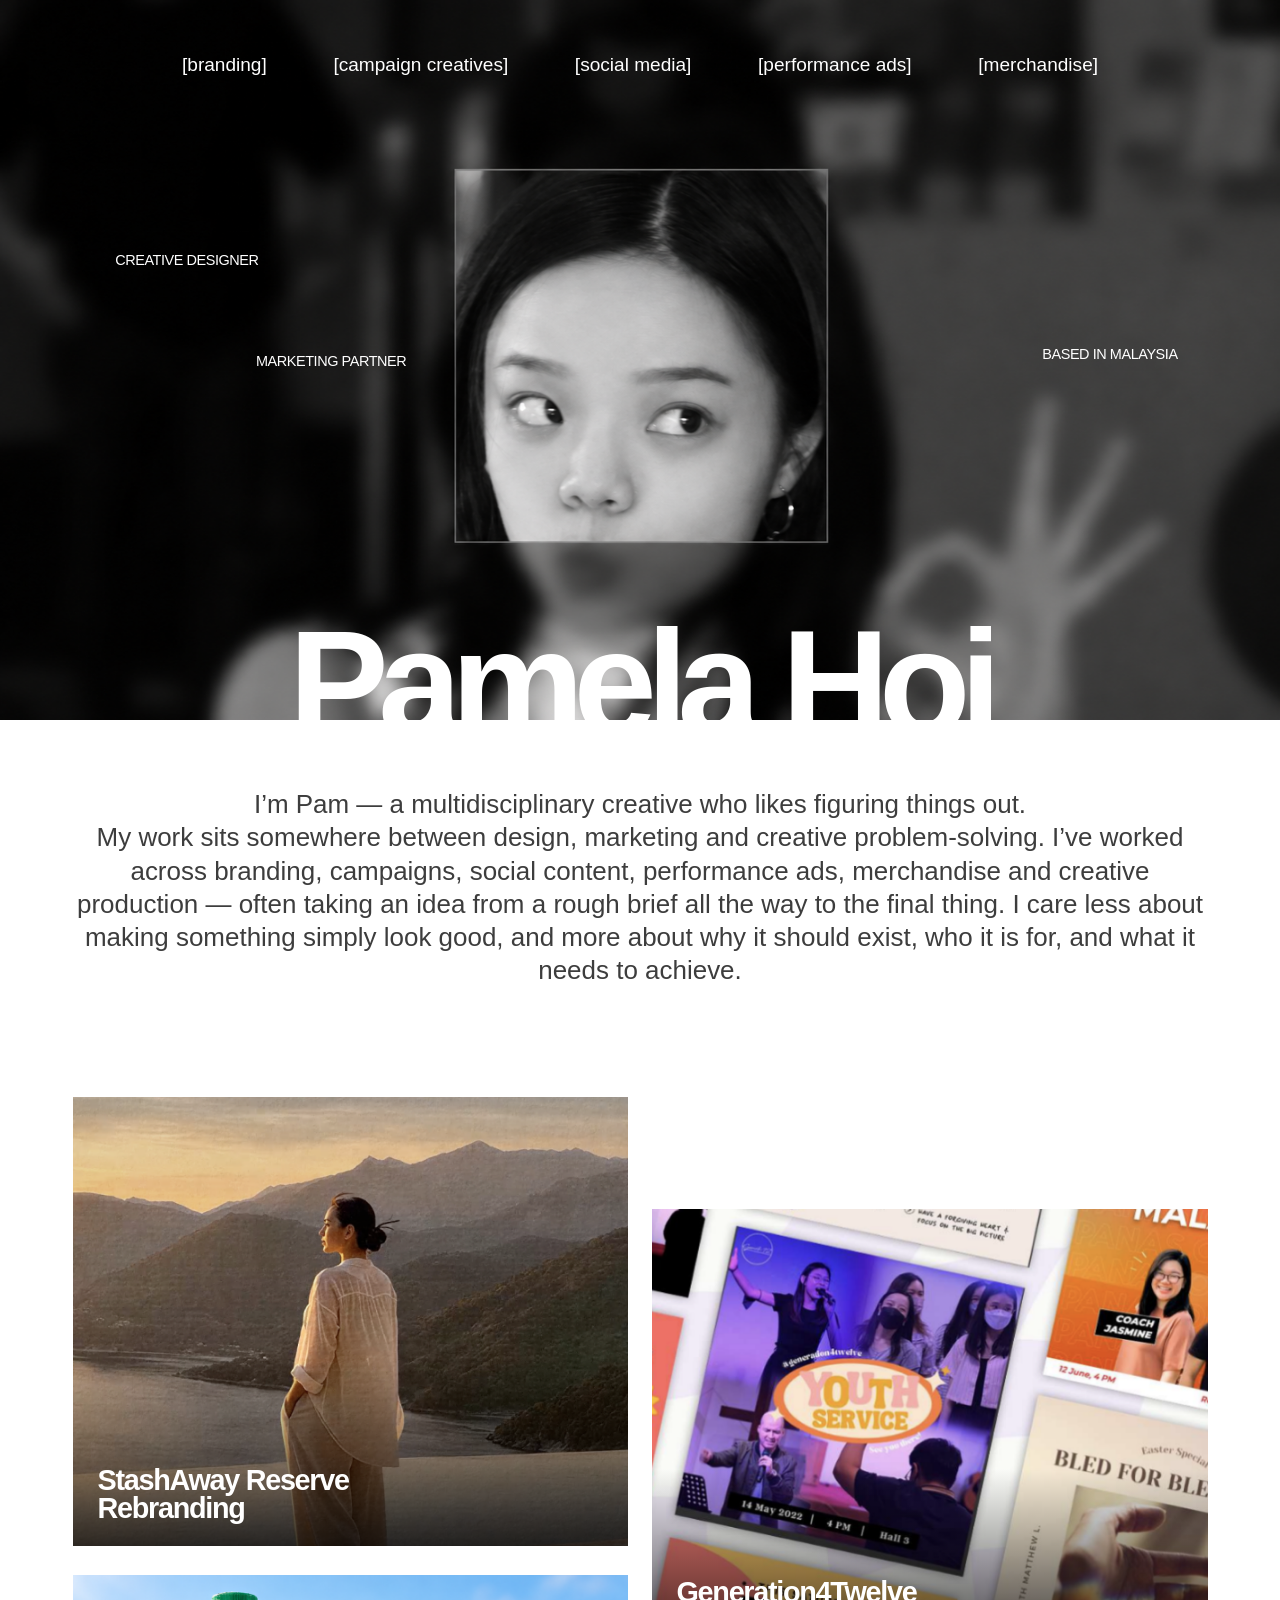
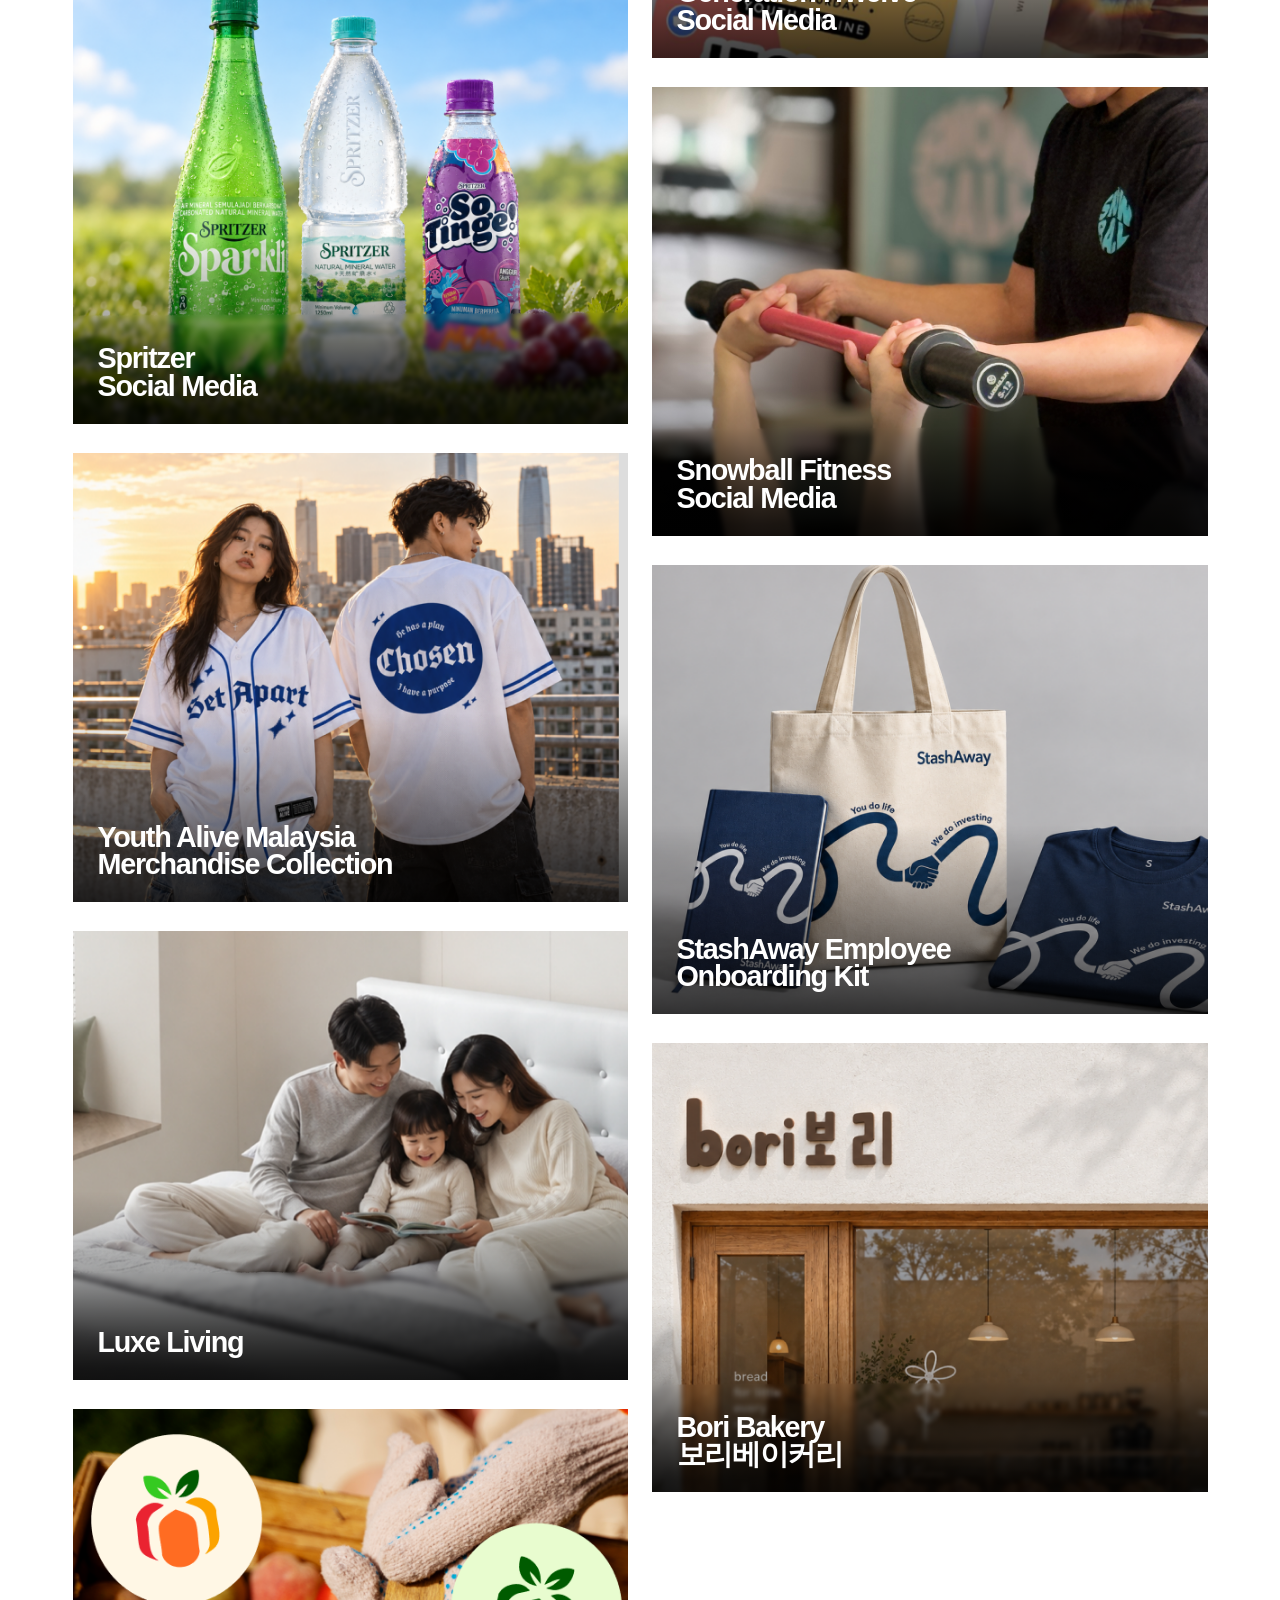
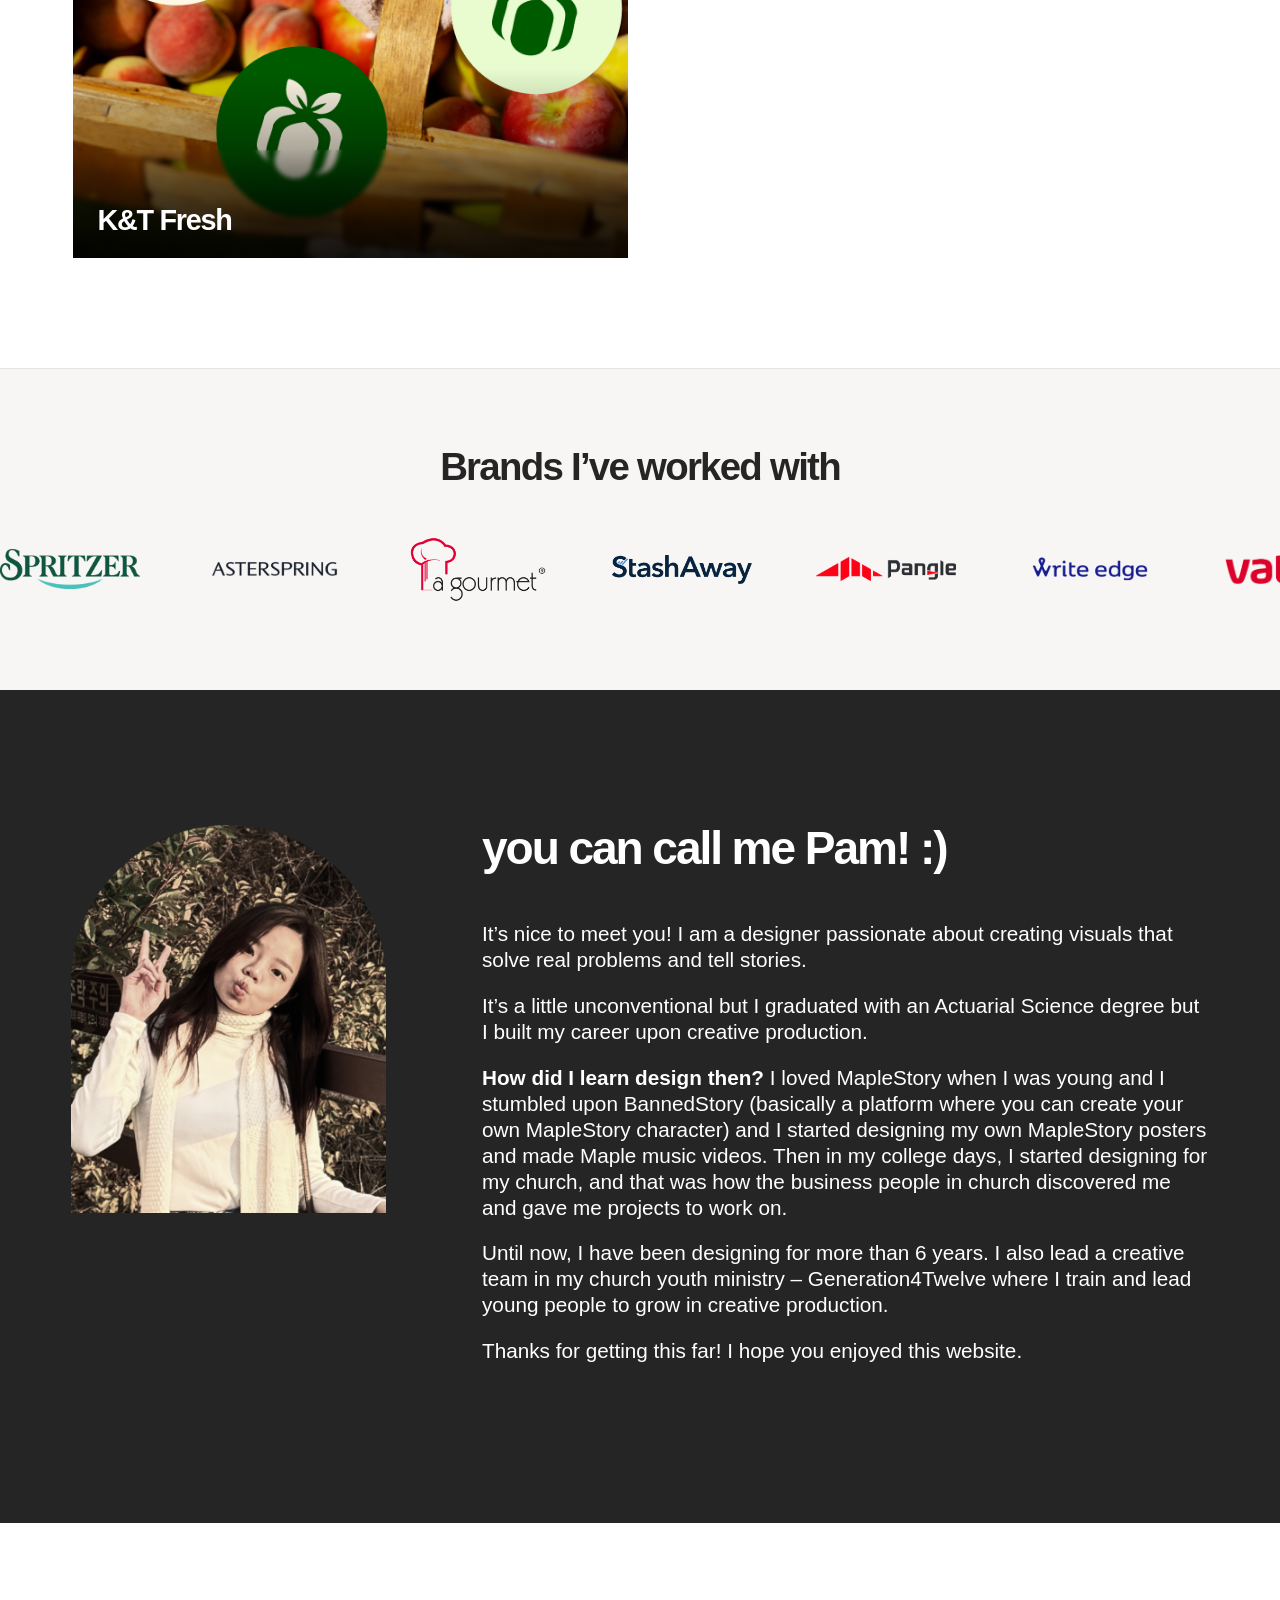
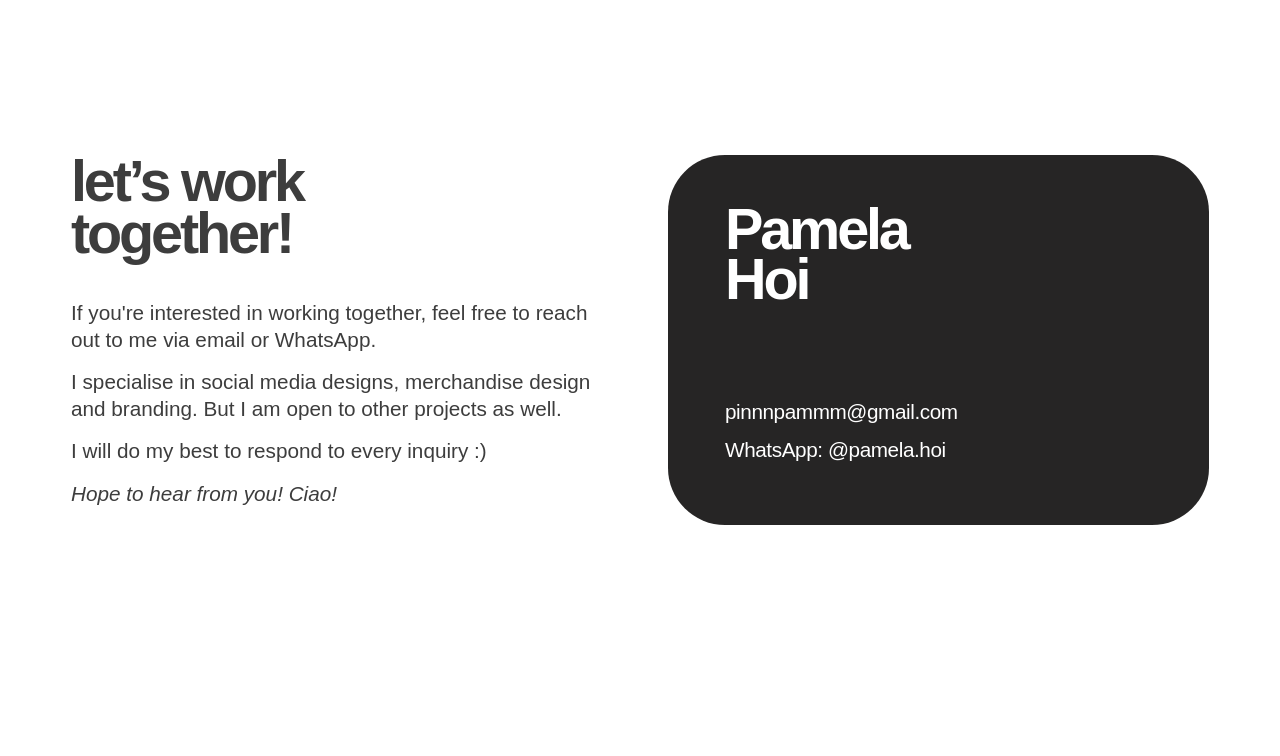
==== index.html @ 9ea62638 "Update index.html" ====
<!doctype html>
<html lang="en">
<head>
  <meta charset="utf-8">
  <meta name="viewport" content="width=device-width, initial-scale=1">
  <meta name="description" content="Pamela Hoi is a Malaysia-based brand designer working across brand identity, merchandise and social media.">
  <title>Pamela Hoi — Brand Designer</title>
  <link rel="icon" type="image/svg+xml" href="favicon.svg">
  <link rel="stylesheet" href="styles.css">
</head>
<body>
  <main>
    <section class="hero" id="top">
      <img class="hero-photo" src="assets/v2/hero.png" alt="Black and white portrait of Pamela Hoi">
      <nav class="hero-nav" aria-label="Primary navigation">
        <a href="#work">[branding]</a>
        <a href="#about">[campaign creatives]</a>
        <a href="#about">[social media]</a>
        <a href="#about">[performance ads]</a>
        <a href="#contact">[merchandise]</a>
      </nav>
      <div class="hero-labels" aria-hidden="true">
        <span class="label-brand">CREATIVE DESIGNER</span>
        <span class="label-merch">MARKETING PARTNER</span>
        <span class="label-social"></span>
        <span class="label-location">BASED IN MALAYSIA</span>
      </div>
      <h1>Pamela Hoi</h1>
    </section>

    <section class="intro" aria-label="Introduction">
      <p>I’m Pam — a multidisciplinary creative who likes figuring things out. </p>
      <p>My work sits somewhere between design, marketing and creative problem-solving. I’ve worked across branding, campaigns, social content, performance ads, merchandise and creative production — often taking an idea from a rough brief all the way to the final thing. I care less about making something simply look good, and more about why it should exist, who it is for, and what it needs to achieve.</p>
    </section>

    <section class="work" id="work" aria-label="Selected work">
      <div class="project-columns">
        <div class="project-column">
            <button class="project-card" type="button" data-project="reserve" aria-haspopup="dialog">
            <img src="assets/v2/reserve.png" alt="StashAway Reserve rebranding project">
            <span>StashAway Reserve<br>Rebranding</span>
          </button>
          <button class="project-card" type="button" data-project="spritzer" aria-haspopup="dialog">
            <img src="assets/v2/spritzer card.png" alt="Spritzer social media video editing project">
            <span>Spritzer<br>Social Media</span>
          </button>
          <button class="project-card" type="button" data-project="youth-alive" aria-haspopup="dialog">
            <img src="assets/v2/youth.png" alt="Youth Alive Malaysia merchandise collection">
            <span>Youth Alive Malaysia<br>Merchandise Collection</span>
          </button>
          <button class="project-card" type="button" data-project="luxeliving" aria-haspopup="dialog">
            <img src="assets/v2/luxeliving.png" alt="Luxe Living Performance ads">
            <span>Luxe Living</span>
          </button>
          <button class="project-card" type="button" data-project="knt" aria-haspopup="dialog">
            <img src="assets/v2/knt.png" alt="K&T Fresh">
            <span>K&T Fresh</span>
          </button>
        </div>

        <div class="project-column project-column-offset">
          <button class="project-card" type="button" data-project="gen412" aria-haspopup="dialog">
            <img src="assets/v2/g412.png" alt="Generation4Twelve social media designs">
            <span>Generation4Twelve<br>Social Media</span>
          </button>
          <button class="project-card" type="button" data-project="snowball" aria-haspopup="dialog">
            <img src="assets/v2/snowball-card.png" alt="Snowball Fitness">
            <span>Snowball Fitness<br>Social Media</span>
          </button>
          <button class="project-card" type="button" data-project="stashaway-kit" aria-haspopup="dialog">
            <img src="assets/v2/stash-kit.png" alt="StashAway employee onboarding kit">
            <span>StashAway Employee<br>Onboarding Kit</span>
          </button>
          <button class="project-card" type="button" data-project="bori" aria-haspopup="dialog">
            <img src="assets/v2/bori-card.png" alt="Bori Bakery brand identity">
            <span>Bori Bakery<br>보리베이커리</span>
        </div>
      </div>
    </section>

      <section class="brands" aria-labelledby="brands-heading">
      <div class="brands-inner">
        <h2 id="brands-heading" style="text-align: center; font-family: 'Neue Metana', 'Arial Black', Helvetica, sans-serif; font-weight: 900;">
  Brands I’ve worked with
</h2>
        <div class="brand-marquee">
          <div class="brand-track">
            <!-- Replace each text mark with a logo image when you have the files.
                 Instructions are in EDITING_GUIDE.md. Keep this list to 20 or fewer. -->
            <div class="brand-list">
              <span class="brand-mark">
  <img src="assets/logos/spritzer.png"
       alt="Spritzer"
       style="width: 140px; height: auto; max-width: none; max-height: none;">
</span>
              <span class="brand-mark">
  <img src="assets/logos/asterspring logo.png"
       alt="Aster Spring"
       style="width: 140px; height: auto; max-width: none; max-height: none;">
</span>
              <span class="brand-mark">
  <img src="assets/logos/lagourmet.png"
       alt="La Gourmet"
       style="width: 140px; height: auto; max-width: none; max-height: none;">
</span>
              <span class="brand-mark">
  <img src="assets/logos/stashaway.png"
       alt="StashAway"
       style="width: 140px; height: auto; max-width: none; max-height: none;">
</span>
              <span class="brand-mark">
  <img src="assets/logos/pangle.png"
       alt="Pangle"
       style="width: 140px; height: auto; max-width: none; max-height: none;">
</span>
              <span class="brand-mark">
  <img src="assets/logos/writeedge.png"
       alt="Write Edge"
       style="width: 140px; height: auto; max-width: none; max-height: none;">
</span>
              <span class="brand-mark">
  <img src="assets/logos/vatech.png"
       alt="Vatech"
       style="width: 140px; height: auto; max-width: none; max-height: none;">
</span>
              <span class="brand-mark">
  <img src="assets/logos/yam-logo.png"
       alt="Youth Alive Malaysia"
       style="width: auto; height: 50px; max-width: none; max-height: none;">
</span>
              <span class="brand-mark">
  <img src="assets/logos/bbb.png"
       alt="Bye Bye Blemish"
       style="width: 140px; height: auto; max-width: none; max-height: none;">
</span>
              <span class="brand-mark">
  <img src="assets/logos/apg.png"
       alt="ACE Power Group"
       style="width: 140px; height: auto; max-width: none; max-height: none;">
</span>
              <span class="brand-mark">
  <img src="assets/logos/eelogo.png"
       alt="Easy Europe"
       style="width: auto; height: 80px; max-width: none; max-height: none;">
</span>
              <span class="brand-mark">
  <img src="assets/logos/arla.png"
       alt="Arla"
       style="width: auto; height: 70px; max-width: none; max-height: none;">
</span>
              <span class="brand-mark">
  <img src="assets/logos/snowball.png"
       alt="Snowball Fitness"
       style="width: auto; height: 80px; max-width: none; max-height: none;">
</span>
              <span class="brand-mark">
  <img src="assets/logos/luxeliving.png"
       alt="Luxe Living"
       style="width: auto; height: 70px; max-width: none; max-height: none;">
</span>
            </div>
          </div>
        </div>
      </div>
    </section>

    <section class="about" id="about">
      <div class="about-inner">
        <img class="about-photo" src="assets/v2/about.png" alt="Portrait of Pamela Hoi">
        <div class="about-copy">
          <h2>you can call me Pam! :)</h2>
          <p>It’s nice to meet you! I am a designer passionate about creating visuals that solve real problems and tell stories.</p>
          <p>It’s a little unconventional but I graduated with an Actuarial Science degree but I built my career upon creative production.</p>
          <p><strong>How did I learn design then?</strong> I loved MapleStory when I was young and I stumbled upon BannedStory (basically a platform where you can create your own MapleStory character) and I started designing my own MapleStory posters and made Maple music videos. Then in my college days, I started designing for my church, and that was how the business people in church discovered me and gave me projects to work on.</p>
          <p>Until now, I have been designing for more than 6 years. I also lead a creative team in my church youth ministry – Generation4Twelve where I train and lead young people to grow in creative production.</p>
          <p>Thanks for getting this far! I hope you enjoyed this website.</p>
        </div>
      </div>
    </section>

    <section class="contact" id="contact">
      <div class="contact-inner">
        <div class="contact-copy">
          <h2>let’s work<br>together!</h2>
          <p>If you're interested in working together, feel free to reach out to me via email or WhatsApp.</p>
          <p>I specialise in social media designs, merchandise design and branding. But I am open to other projects as well.</p>
          <p>I will do my best to respond to every inquiry :)</p>
          <p><em>Hope to hear from you! Ciao!</em></p>
        </div>
        <div class="contact-card">
          <h3>Pamela<br>Hoi</h3>
          <a href="mailto:pinnnpammm@gmail.com">pinnnpammm@gmail.com</a>
          <span>WhatsApp: @pamela.hoi</span>
        </div>
      </div>
    </section>
  </main>

  <div class="project-modal" id="project-modal" role="dialog" aria-modal="true" aria-labelledby="modal-title" aria-hidden="true">
    <div class="project-window" role="document">
      <button class="modal-close" type="button" aria-label="Close project">×</button>
      <article class="project-content">
        <h2 id="modal-title">Bori Bakery<br><span>보리베이커리</span></h2>
        <p class="project-category" id="modal-category">BRAND DESIGN</p>
        <p class="project-summary" id="modal-summary">A contemporary Korean bakery specialising in freshly baked soft breads, salt bread and filled buns. The experience should feel like discovering a small bakery in Seoul: warm, comforting and slightly playful, but still sophisticated enough to feel premium.</p>
        <img class="project-hero" id="modal-image" src="assets/v2/bori-case.png" alt="Bori Bakery storefront and brand identity">
        <div class="project-details">
          <section>
            <h3>MY ROLE</h3>
            <p id="modal-role">Build a contemporary Korean bakery identity that feels warm, youthful and memorable — without relying on stereotypical Korean café aesthetics or over-designed visuals.</p>
          </section>
          <section>
            <h3>APPROACH</h3>
            <p id="modal-approach">Built Bori around everyday comfort, visual restraint, and playful imperfection. Instead of relying on obvious Korean motifs, the identity draws from contemporary Korean bakery culture through soft typography, hand-drawn illustrations, warm natural tones, tactile materials, and product-led storytelling. Salt bread became the hero visual, while conversational copy such as “freshly baked again today” adds personality and warmth across packaging, signage, and merchandise.</p>
          </section>
        </div>
      </article>

      <!-- StashAway Reserve case study — Figma node 5:13. -->
      <article class="project-content project-figma-case reserve-case" id="reserve-case-study" hidden>
        <header class="figma-case-header">
          <h2 id="reserve-modal-title">StashAway<br>Reserve</h2>
          <p class="project-category">CAMPAIGN CREATIVE · BRAND REFRESH · PERFORMANCE ADS</p>
        </header>

         <section class="figma-case-copy">
          <h3>Overview</h3>
           <p class="figma-case-summary">Refreshing the visual direction of StashAway Reserve to create a more premium and differentiated campaign presence.</p>
         </section>

        <div class="case-board-slice reserve-ads-slice" aria-label="StashAway Reserve campaign advertisements">
          <img src="assets/v2/reserve ads.png" alt="Three StashAway Reserve campaign advertisements">
        </div>

        <section class="figma-case-copy">
          <h3>The Challenge</h3>
          <p>StashAway Reserve needed to communicate a more premium investment offering while still feeling clear and approachable enough for digital advertising.</p>
          <p>The previous creative direction was minimal and premium, but its visual language leaned heavily on black, mustard gold and imagery of exotic animals that can make the offering feel distant and out of reach.</p>
          <p>For a high-net-worth audience, the challenge was to preserve the sense of sophistication while creating a warmer and more personal impression where it can feel premium without feeling intimidating.</p>
        </section>

        <section class="figma-case-copy">
          <h3>The Approach</h3>
        </section>
        <div class="reserve-feature-grid">
          <section>
            <h3>Warm premium imagery</h3>
            <p>Quiet, expansive environments replace the usual hard-edged visual language.</p>
          </section>
          <section>
            <h3>Editorial contrast</h3>
            <p>Confident sans-serif hierarchy is softened with selected serif emphasis.</p>
          </section>
          <section>
            <h3>Clear benefit framing</h3>
            <p>Complex investment propositions are broken into concise statements and modular content blocks.</p>
          </section>
        </div>

        <div class="case-board-slice reserve-site-slice" aria-label="StashAway Reserve landing-page design">
          <img src="assets/v2/reserve web.png" alt="StashAway Reserve landing-page design">
        </div>
        <p class="figma-case-credit">© PAMELA HOI</p>
      </article>

      <!-- Youth Alive Malaysia case study — Figma node 7:638. -->
      <article class="project-content project-figma-case" id="youth-alive-case-study" hidden>
        <header class="figma-case-header">
          <h2 id="youth-alive-modal-title">Youth Alive<br>Malaysia</h2>
          <p class="project-category">MERCHANDISE DESIGN</p>
          <div class="figma-case-summary">
            <p>Youth Alive Malaysia is an active Christian youth movement and ministry network that organises national camps, leadership retreats, and regional rallies to connect, equip, and empower teenagers and young adults.</p>
            <p>Merchandise was a part of their fundraising initiatives – to help the less fortunate to be able to join the Youth Alive programs. It is also used as a platform where art is used to feed the flame of revival in the youths. </p>
          </div>
        </header>

          <div class="case-board-slice youth-visuals-slice" aria-label="Youth Alive Malaysia merchandise collection">
          <img src="assets/yam jersey.png" alt="Youth Alive Malaysia jerseys, caps and sticker collection">
        </div>
        <div class="case-board-slice youth-visuals-slice" aria-label="Youth Alive Malaysia merchandise collection">
          <img src="assets/yam cap.png" alt="Youth Alive Malaysia jerseys, caps and sticker collection">
        </div>
        <div class="case-board-slice youth-visuals-slice" aria-label="Youth Alive Malaysia merchandise collection">
          <img src="assets/yam stickers.png" alt="Youth Alive Malaysia jerseys, caps and sticker collection">
        </div>
        <p class="figma-case-credit">© PAMELA HOI</p>
      </article>

        <!-- Generation4twelve case study -->
      <article class="project-content project-figma-case" id="gen412-case-study" hidden>
        <header class="figma-case-header">
          <h2 id="gen412-modal-title">Generation4Twelve<br>Social Media</h2>
          <p class="project-category">SOCIAL MEDIA CONTENT CREATION</p>
          <div class="figma-case-summary">
            <p>Generation4Twelve (412) is the Youth & Campus ministry of His Sanctuary of Glory (HSG KL), a church in Kuala Lumpur, Malaysia.</p>
            <p>It's a community of young people who are passionate about growing in their faith, discovering their purpose and making a difference in their generation.</p>
            <p>Through youth services, camps, events and creative initiatives, 412 creates creates opportunities for young people to discover their gifts, develop their leadership potential and serve God through worship, creative arts, media, outreach and other ministries.</p>
          </div>
        </header>

       <div class="project-video-grid gen412-video-grid" aria-label="Generation4Twelve Social Video">
         <video controls playsinline preload="metadata" aria-label="412 social video">
           <source src="assets/video/412vid1.mp4" type="video/mp4">
         </video>
         <video controls playsinline preload="metadata" aria-label="412 social video">
           <source src="assets/video/412vid2.mp4" type="video/mp4">
         </video>
         <video controls playsinline preload="metadata" aria-label="412 social video">
           <source src="assets/video/412vid3.mp4" type="video/mp4">
         </video>
       </div>

        <hr style="border: none; border-top: 1px solid #ddd; margin: 40px 0;">

        <div class="case-board-slice youth-visuals-slice" aria-label="412 SocMed">
          <img src="assets/412-01.png" alt="412 SocMed">
        </div>
        <div class="case-board-slice youth-visuals-slice" aria-label="412 SocMed">
          <img src="assets/412-02.png" alt="412 SocMed">
        </div>
        <div class="case-board-slice youth-visuals-slice" 412 SocMed">
          <img src="assets/412-03.png" alt="412 SocMed">
        </div>
        <p class="figma-case-credit">© PAMELA HOI</p>
      </article>

       <!-- K&T Fresh case study -->
      <article class="project-content project-figma-case" id="knt-case-study" hidden>
        <header class="figma-case-header">
          <h2 id="knt-modal-title">K&T Fresh</h2>
          <p class="project-category">BRAND IDENTITY</p>
          <div class="figma-case-summary">
            <p>K&T Fresh is a fresh produce importer and distributor connecting quality produce with businesses across Malaysia.</p>
            <p>The identity brings together three ideas — care, variety and freshness — through a mark inspired by a gift box, colourful fruit segments and a growing leaf. The result is a friendly yet dependable visual system that modernises the traditional produce wholesaler image.</p>
          </div>
        </header>

        <div class="case-board-slice youth-visuals-slice" aria-label="K&T Fresh Brand Identity">
          <img src="assets/knt 01.png" alt="K&T Fresh Brand Identity">
        </div>
        <div class="case-board-slice youth-visuals-slice" aria-label="K&T Fresh Brand Identity">
          <img src="assets/knt 02.png" alt="K&T Fresh Brand Identity">
        </div>
        <div class="case-board-slice youth-visuals-slice" aria-label="K&T Fresh Brand Identity">
          <img src="assets/knt 03.png" alt="K&T Fresh Brand Identity">
        </div>
        <p class="figma-case-credit">© PAMELA HOI</p>
      </article>

      <!-- Bori Bakery case study -->
      <article class="project-content project-figma-case" id="bori-case-study" hidden>
        <header class="figma-case-header">
          <h2 id="bori-modal-title">Bori Bakery<br>보리베이커리</h2>
          <p class="project-category">BRAND IDENTITY</p>
          <div class="figma-case-summary">
            <p>A contemporary Korean bakery specialising in freshly baked soft breads, salt bread and filled buns. The experience should feel like discovering a small bakery in Seoul: warm, comforting and slightly playful, but still sophisticated enough to feel premium.</p>
            <p>The overall visual style centers around comfort, simplicity and playful imperfection. Instead of relying on obvious Korean motifs, the identify draws from contemporary Korean bakery culture through soft typography, hand-drawn illustrations and warm natural tones.</p>
          </div>
        </header>

        <div class="case-board-slice youth-visuals-slice" aria-label="Bori Brand Identity">
          <img src="assets/bori 01.png" alt="Bori Bakery Brand">
        </div>
        <div class="case-board-slice youth-visuals-slice" aria-label="Bori Brand Identity">
          <img src="assets/bori 02.png" alt="Bori Bakery Brand">
        </div>
        <div class="case-board-slice youth-visuals-slice" aria-label="Bori Brand Identity">
          <img src="assets/bori 03.png" alt="Bori Bakery Brand">
        </div>
        <p class="figma-case-credit">© PAMELA HOI</p>
      </article>

      <!-- Luxe Living case study -->
      <article class="project-content project-figma-case" id="luxe-case-study" hidden>
        <header class="figma-case-header">
          <h2 id="luxe-modal-title">Luxe Living</h2>
          <p class="project-category">PERFORMANCE ADS</p>
          <div class="figma-case-summary">
            <p>Luxe living is a lifestyle concept focused on high-end comfort, elegance, and sophistication, often reflected in premium home design, luxury furnishings, and upscale daily experiences.</p>
            <p>The goal was to create ads that capture attention while highlighting the product value. So I combined lifestyle imagery with clear messaging to communicate product value and encourage conversions across digital platforms.</p>
          </div>
        </header>

        <div class="case-board-slice youth-visuals-slice" aria-label="Luxe living">
          <img src="assets/luxe 01.png" alt="Bori Bakery Brand">
        </div>
        <div class="case-board-slice youth-visuals-slice" aria-label="Luxe living">
          <img src="assets/luxe 02.png" alt="Bori Bakery Brand">
        </div>
        <div class="case-board-slice youth-visuals-slice" aria-label="Luxe living">
          <img src="assets/luxe 03.png" alt="Bori Bakery Brand">
        </div>
        <p class="figma-case-credit">© PAMELA HOI</p>
      </article>
      
      <!-- StashAway Employee Onboarding Kit — Figma node 9:677. -->
      <article class="project-content project-figma-case" id="stashaway-kit-case-study" hidden>
        <header class="figma-case-header">
          <h2 id="stashaway-kit-modal-title">StashAway<br>Employee Onboarding Kit</h2>
          <p class="project-category">MERCHANDISE DESIGN</p>
          <div class="figma-case-summary">
            <p>The employee onboarding kit was designed to welcome new team members with a set of useful, cohesive brand items — without simply placing the StashAway logo everywhere.</p>
            <p>A continuous handshake line became the key visual, representing the collaborative relationship between StashAway and its clients: “You do life, we do investing.”</p>
          </div>
        </header>

        <div class="case-board-slice kit-visuals-slice" aria-label="StashAway employee onboarding kit">
          <img src="assets/sakit 01.png" alt="StashAway onboarding tote bag, notebook and T-shirt collection">
        </div>
          <div class="case-board-slice kit-visuals-slice" aria-label="StashAway employee onboarding kit">
          <img src="assets/sakit 02.png" alt="StashAway onboarding tote bag, notebook and T-shirt collection">
        </div>
          <div class="case-board-slice kit-visuals-slice" aria-label="StashAway employee onboarding kit">
          <img src="assets/sakit 03.png" alt="StashAway onboarding tote bag, notebook and T-shirt collection">
        </div>
        <p class="figma-case-credit">© PAMELA HOI</p>
      </article>

      <!-- Snowball Fitness case study -->
      <article class="project-content project-figma-case" id="snowball-case-study" hidden>
        <header class="figma-case-header">
          <h2 id="snowball-modal-title">Snowball Fitness<br>Social Media</h2>
          <p class="project-category">Social Media Content • Performance</p>
        </header>

        <section class="figma-case-copy">
          <h3>Overview</h3>
          <p>Building social content for Snowball Fitness with a focus on creating engaging, relevant content that people actually wanted to watch and interact with.</p>
        </section>
        
       <div class="project-video-grid gen412-video-grid" aria-label="Snowball Social Video">
         <video controls playsinline preload="metadata" aria-label="SF social video">
           <source src="assets/video/412vid1.mp4" type="video/mp4">
         </video>
         <video controls playsinline preload="metadata" aria-label="SF social video">
           <source src="assets/video/412vid2.mp4" type="video/mp4">
         </video>
         <video controls playsinline preload="metadata" aria-label="SF social video">
           <source src="assets/video/412vid3.mp4" type="video/mp4">
         </video>
       </div>

        <section class="figma-case-copy">
          <h3>The Challenge</h3>
          <p>Snowball Fitness wanted to become more visible to people living nearby, particularly residents within the apartment, and use social media to build awareness, engagement and interest in its fitness programmes.</p>
          <p>The challenge was to move beyond simply promoting the gym and create content that could make fitness feel more approachable, build trust and give the local community a reason to connect with Snowball.</p>
        </section>

        <section class="figma-case-copy">
          <h3>My Role</h3>
          <p>Led a volunteer creative team in developing the social media direction and planning, with a focus on improving awareness, engagement and the overall consistency of the brand's social presence.</p>
          <p>I helped shape the content pillars, guide creative ideas and oversee the development of social media content.</p>
        </section>

        <section class="figma-case-copy">
          <h3>The Approach</h3>
        </section> 
        <div class="video-feature-grid">
           <section>
            <h3>Educate and empower</h3>
            <p>Help beginners feel more confident in their fitness journey through useful, approachable content.</p>
          </section>
          <section>
            <h3>Community and group classes</h3>
            <p>Build excitement around Snowball's 8-week group classes and create a stronger sense of community.</p>
          </section>
          <section>
            <h3>Social proofs</h3>
            <p>Highlight client progress, testimonials and wins to build trust and show what the Snowball experience can look like.</p>
          </section>
          <section>
            <h3>Real connections</h3>
            <p>Show the real people, spaces and processes behind Snowball Fitness — making the brand feel personal and approachable.</p>
          </section>
        </div>
        <section class="figma-case-copy">
          <p>Together, these pillars helped balance education, conversion, trust and community, rather than relying on promotional content alone.</p>
        </section>

        <section class="figma-case-copy">
          <h3>The Results</h3>
           <div class="case-board-slice kit-visuals-slice" aria-label="Snowball Organic Results">
          <img src="assets/Organic.png" alt="Snowball Organic Results">
        </div>
          <p>The social strategy helped expand Snowball Fitness's visibility beyond its existing audience, with reach increasing by 175.4% and content interactions growing by 82%.</p>
         <div class="case-board-slice kit-visuals-slice" aria-label="Snowball Paid Results">
          <img src="assets/Paid.png" alt="Snowball Paid Results">
        </div>
          <p>Within just six days of running paid social, the campaign generated 152 link clicks at RM0.16 per click, reaching more than 6,300 people.</p>
        </section>

        
    </article>

      <!-- Spritzer video case study. To open this layout, use
           data-project="spritzer" on the matching homepage project card. -->
      <article class="project-content project-video-case" id="spritzer-case-study" hidden>
        <h2 id="spritzer-modal-title">Spritzer</h2>
        <p class="project-category">SOCIAL MEDIA REELS</p>
        <div class="video-case-intro">
          <p>Spritzer is a Malaysian bottled water and beverage brand, best known for its natural mineral water.</p>
          <p>My role was to support Spritzer’s social media content by editing short-form videos for Instagram Reels and TikTok. The content covered Spritzer’s different product ranges and was designed around lifestyle, educational, humorous and trend-driven social formats.</p>
        </div>

        <div class="project-video-grid" aria-label="Spritzer social videos, first row">
          <video controls playsinline preload="metadata" aria-label="Spritzer social video 1">
            <source src="assets/video/packwithme.mp4" type="video/mp4">
          </video>
          <video controls playsinline preload="metadata" aria-label="Spritzer social video 2">
            <source src="assets/video/silica.mp4" type="video/mp4">
          </video>
          <video controls playsinline preload="metadata" aria-label="Spritzer social video 3">
            <source src="assets/video/cosplay.mp4" type="video/mp4">
          </video>
        </div>

        <div class="video-feature-grid">
          <section>
            <h3>Fast-paced storytelling</h3>
            <p>Condensed footage into short, engaging narratives suited to social viewing behaviour.</p>
          </section>
          <section>
            <h3>Platform-native editing</h3>
            <p>Used text overlays, music, transitions and trends appropriate for Reels and TikTok.</p>
          </section>
          <section>
            <h3>Brand consistency</h3>
            <p>Balanced social-first editing with Spritzer’s product messaging and visual identity.</p>
          </section>
          <section>
            <h3>Multiple content styles</h3>
            <p>Adapted editing depending on the content — from lifestyle and educational videos to memes and trend-driven TikToks.</p>
          </section>
        </div>

        <div class="project-video-grid" aria-label="Spritzer social videos, second row">
          <video controls playsinline preload="metadata" aria-label="Spritzer social video 4">
            <source src="assets/video/bottlecap.mp4" type="video/mp4">
          </video>
          <video controls playsinline preload="metadata" aria-label="Spritzer social video 5">
            <source src="assets/video/ladyboss.mp4" type="video/mp4">
          </video>
          <video controls playsinline preload="metadata" aria-label="Spritzer social video 6">
            <source src="assets/video/airbasic.mp4" type="video/mp4">
          </video>
        </div>
      </article>
    </div>
  </div>
  <script src="script.js"></script>
</body>
</html>
---- styles.css ----
/* Add your licensed webfont at assets/fonts/NeueMetana-Bold.woff2. */
@font-face {
  font-family: "Neue Metana";
  src: local("Neue Metana Bold"), local("NeueMetana-Bold"),
       url("assets/fonts/NeueMetana-Bold.woff2") format("woff2");
  font-style: normal;
  font-weight: 700 900;
  font-display: swap;
}

:root {
  --ink: #262525;
  --body: #3d3d3d;
  --paper: #ffffff;
  --display: "Neue Metana", "Arial Black", "Helvetica Neue", Helvetica, Arial, sans-serif;
  --sans: Helvetica, "Helvetica Neue", Arial, sans-serif;
  --mono: Helvetica, "Helvetica Neue", Arial, sans-serif;
}

* { box-sizing: border-box; }
html { scroll-behavior: smooth; }
body {
  margin: 0;
  background: var(--paper);
  color: var(--body);
  font-family: var(--sans);
  overflow-x: hidden;
}
body.modal-open { overflow: hidden; }
img { display: block; max-width: 100%; }
a { color: inherit; }
button { font: inherit; }
strong, b { font-family: var(--display); font-weight: 700; }
section { scroll-margin-top: 20px; }

.hero {
  position: relative;
  height: min(720px, 100svh);
  min-height: 612px;
  overflow: hidden;
  background: #111;
  color: #fff;
}
.hero-photo {
  position: absolute;
  inset: 0;
  width: 100%;
  height: 100%;
  object-fit: cover;
  object-position: center;
}
.hero-nav {
  position: absolute;
  z-index: 2;
  top: 41px;
  left: 50%;
  display: flex;
  align-items: center;
  justify-content: center;
  gap: clamp(23px, 3.8vw, 54px);
  width: min(100% - 40px, 684px);
  transform: translateX(-50%);
}
.hero-nav a {
  padding: 13px 9px;
  border-radius: 999px;
  color: #fff;
  font-family: var(--mono);
  font-size: clamp(.82rem, 1.49vw, 1.35rem);
  text-decoration: none;
  white-space: nowrap;
  transition: background .2s ease;
}
.hero-nav a:hover,
.hero-nav a:focus-visible { background: rgba(255,255,255,.13); }
.hero-labels {
  position: absolute;
  z-index: 2;
  inset: 0;
  font-family: var(--mono);
  font-size: clamp(.65rem, 1.13vw, 1.13rem);
  letter-spacing: -.03em;
}
.hero-labels span { position: absolute; }
.label-brand { top: 35%; left: 9%; }
.label-merch { top: 49%; left: 20%; }
.label-social { top: 35%; right: 21%; }
.label-location { top: 48%; right: 8%; }
.hero h1 {
  position: absolute;
  z-index: 2;
  left: 50%;
  bottom: -25px;
  width: 100%;
  margin: 0;
  transform: translateX(-50%);
  color: #fff;
  font-family: var(--display);
  font-size: clamp(5.4rem, 11.7vw, 10.125rem);
  font-weight: 900;
  line-height: .83;
  letter-spacing: -.07em;
  text-align: center;
  white-space: nowrap;
}

.intro {
  display: grid;
  min-height: 311px;
  place-items: center;
  padding: 68px clamp(24px, 5.4vw, 81px);
}
.intro p {
  max-width: 1134px;
  margin: 0;
  font-size: clamp(1.12rem, 2.03vw, 1.8rem);
  line-height: 1.28;
  text-align: center;
}

.work { padding: 41px clamp(24px, 5.5vw, 81px) 110px; }
.project-columns {
  display: grid;
  grid-template-columns: repeat(2, minmax(0, 1fr));
  gap: clamp(20px, 1.8vw, 29px);
  max-width: 1135px;
  margin: 0 auto;
}
.project-column { display: flex; flex-direction: column; gap: 29px; }
.project-column-offset { padding-top: 112px; }
.project-card {
  position: relative;
  display: block;
  width: 100%;
  aspect-ratio: 619 / 500;
  overflow: hidden;
  border: 0;
  padding: 0;
  background: #ddd;
  color: #fff;
  cursor: pointer;
  text-align: left;
}
.project-card::after {
  content: "";
  position: absolute;
  inset: 58% 0 0;
  background: linear-gradient(to bottom, transparent, rgba(0,0,0,.76));
  pointer-events: none;
}
.project-card img {
  width: 100%;
  height: 100%;
  object-fit: cover;
  transition: transform .45s cubic-bezier(.2,.7,.2,1), filter .3s ease;
}
.project-card span {
  position: absolute;
  z-index: 1;
  right: 25px;
  bottom: 23px;
  left: 25px;
  font-family: var(--display);
  font-size: clamp(1.22rem, 2.25vw, 2.03rem);
  font-weight: 900;
  line-height: .96;
  letter-spacing: -.045em;
}
.project-card:hover img,
.project-card:focus-visible img { transform: scale(1.035); filter: saturate(.9); }
.project-card:focus-visible { outline: 4px solid #111; outline-offset: 5px; }

.brands {
  overflow: hidden;
  background: #f7f6f4;
  color: var(--ink);
}
.brands-inner {
  padding: 78px 0 84px;
  border-top: 1px solid #e5e3df;
}
.brands h2 {
  max-width: 1138px;
  margin: 0 auto 45px;
  padding: 0 24px;
  font-family: var(--display);
  font-weight: 900;
  font-size: clamp(1.8rem, 3vw, 2.55rem);
  line-height: 1.05;
  letter-spacing: -.045em;
}
.brand-marquee {
  width: 100%;
  overflow: hidden;
}
.brand-track {
  display: flex;
  flex-direction: row;
  flex-wrap: nowrap;
  align-items: center;
  width: max-content;
  animation: brand-scroll 80s linear infinite;
}
.brand-marquee:hover .brand-track { animation-play-state: paused; }
.brand-list {
  display: flex;
  flex: 0 0 auto;
  flex-direction: row;
  flex-wrap: nowrap;
  align-items: center;
  width: max-content;
  gap: 64px;
  padding-right: 64px;
}
.brand-list > * {
  flex: 0 0 auto;
  white-space: nowrap;
}
.brand-mark {
  display: inline-flex;
  flex: 0 0 auto;
  align-items: center;
  justify-content: center;
  min-width: 120px;
  height: 74px;
  color: #4b4946;
  font-family: var(--sans);
  font-size: clamp(1.1rem, 1.6vw, 1.45rem);
  font-weight: 700;
  letter-spacing: -.045em;
  text-align: center;
  white-space: nowrap;
}
.brand-mark img,
.brand-list > img {
  display: block;
  flex: 0 0 auto;
  width: auto;
  max-width: 165px;
  height: auto;
  max-height: 58px;
  object-fit: contain;
}
@keyframes brand-scroll {
  to { transform: translateX(-50%); }
}

.about { background: var(--ink); color: #fff; }
.about-inner {
  display: grid;
  grid-template-columns: 315px minmax(0, 1fr);
  gap: clamp(63px, 7.5vw, 108px);
  max-width: 1138px;
  min-height: 833px;
  margin: 0 auto;
  padding: 135px 0 108px;
}
.about-photo { width: 315px; height: 388px; object-fit: cover; }
.about-copy { max-width: 741px; }
.about-copy h2 {
  margin: 0 0 50px;
  font-family: var(--display);
  font-size: clamp(2.25rem, 3.6vw, 2.93rem);
  line-height: 1;
  letter-spacing: -.045em;
}
.about-copy p {
  margin: 0 0 20px;
  font-size: clamp(1rem, 1.62vw, 1.8rem);
  line-height: 1.25;
}

.contact { background: #fff; }
.contact-inner {
  display: grid;
  grid-template-columns: minmax(0, 535px) minmax(378px, 541px);
  justify-content: space-between;
  align-items: center;
  gap: 58px;
  max-width: 1138px;
  min-height: 833px;
  margin: 0 auto;
  padding: 115px 0;
}
.contact-copy h2 {
  margin: 0 0 40px;
  color: var(--body);
  font-family: var(--display);
  font-size: clamp(3.15rem, 4.5vw, 3.6rem);
  line-height: .9;
  letter-spacing: -.055em;
}
.contact-copy p {
  margin: 0 0 16px;
  font-size: clamp(1rem, 1.62vw, 1.58rem);
  line-height: 1.28;
}
.contact-card {
  min-height: 370px;
  padding: 49px 57px;
  border-radius: 57px;
  background: var(--ink);
  color: #fff;
}
.contact-card h3 {
  margin: 0 0 95px;
  font-family: var(--display);
  font-size: clamp(3.15rem, 4.5vw, 3.6rem);
  line-height: .88;
  letter-spacing: -.055em;
}
.contact-card a,
.contact-card span {
  display: block;
  margin-top: 14px;
  font-size: clamp(1rem, 1.62vw, 1.35rem);
  letter-spacing: -.02em;
  text-decoration: none;
}

.project-modal {
  position: fixed;
  z-index: 20;
  inset: 0;
  display: grid;
  place-items: center;
  padding: clamp(20px, 4vw, 70px);
  background: rgba(255,255,255,.12);
  backdrop-filter: blur(8px);
  opacity: 0;
  visibility: hidden;
  transition: opacity .22s ease, visibility .22s ease;
}
.project-modal.is-open { opacity: 1; visibility: visible; }
.project-window {
  position: relative;
  width: min(100%, 1060px);
  max-height: min(88svh, 1394px);
  overflow-y: auto;
  overscroll-behavior: contain;
  border-radius: clamp(29px, 6.3vw, 90px);
  background: rgba(255,255,255,.92);
  box-shadow: 0 28px 90px rgba(0,0,0,.26);
  transform: translateY(18px) scale(.985);
  transition: transform .25s ease;
  scrollbar-width: thin;
}
.project-modal.is-open .project-window { transform: none; }
.modal-close {
  position: sticky;
  z-index: 3;
  top: 25px;
  float: right;
  width: clamp(56px, 8.1vw, 86px);
  aspect-ratio: 1;
  margin: 25px 25px -86px 0;
  border: 0;
  border-radius: 50%;
  background: #000;
  color: #fff;
  cursor: pointer;
  font-family: var(--display);
  font-size: clamp(2.43rem, 4.5vw, 3.96rem);
  font-weight: 900;
  line-height: 1;
}
.project-content { padding: clamp(65px, 7.2vw, 90px) clamp(36px, 7.2vw, 106px) clamp(58px, 7.2vw, 90px); }
.project-content[hidden] { display: none; }
.project-content h2 {
  margin: 0 auto 61px;
  color: #000;
  font-family: var(--display);
  font-size: clamp(2.7rem, 5.4vw, 3.87rem);
  line-height: .94;
  letter-spacing: -.05em;
  text-align: center;
}
.project-content h2 span { font-size: .94em; }
.project-category {
  margin: 0 0 22px;
  color: #000;
  font-family: var(--display);
  font-size: clamp(1.17rem, 2.52vw, 1.8rem);
  letter-spacing: .01em;
  text-align: center;
}
.project-summary {
  margin: 0 0 47px;
  font-size: clamp(1.04rem, 1.89vw, 1.58rem);
  line-height: 1.18;
}
.project-hero { width: 100%; aspect-ratio: 942 / 522; object-fit: cover; }
.project-details {
  display: grid;
  grid-template-columns: repeat(2, minmax(0, 1fr));
  gap: clamp(32px, 5.4vw, 74px);
  padding-top: 36px;
}
.project-details h3 {
  margin: 0 0 14px;
  color: #000;
  font-family: var(--display);
  font-size: clamp(1.22rem, 2.16vw, 1.8rem);
  letter-spacing: -.03em;
}
.project-details p {
  margin: 0;
  font-size: clamp(1rem, 1.62vw, 1.35rem);
  line-height: 1.25;
}

/* Scrollable Figma case studies: Reserve, Youth Alive and onboarding kit. */
.project-window.is-figma-case {
  width: min(100%, 1060px);
  background: rgba(238, 238, 238, .97);
}
.project-figma-case {
  padding: clamp(76px, 8vw, 104px) 0 clamp(34px, 5vw, 62px);
  overflow: hidden;
  background: #eee;
}
.figma-case-header,
.figma-case-copy,
.reserve-feature-grid {
  width: min(80%, 830px);
  margin-inline: auto;
}
.project-figma-case h2 {
  margin-bottom: clamp(45px, 6vw, 76px);
}
.project-figma-case .project-category {
  margin-bottom: 28px;
  text-align: center;
}
.figma-case-summary {
  margin-bottom: clamp(40px, 5vw, 62px);
  color: #3d3d3d;
  font-size: clamp(1.03rem, 1.75vw, 1.48rem);
  line-height: 1.2;
}
.figma-case-summary p {
  margin: 0 0 1em;
}
.case-board-slice {
  position: relative;
  width: 100%;
  overflow: hidden;
}
.case-board-slice img {
  display: block;
  width: 100%;
  max-width: none;
  transform: translateY(var(--slice-shift));
}
.reserve-ads-slice {
  --slice-shift: -16.2%;
  aspect-ratio: 333 / 112;
}
.reserve-site-slice {
  --slice-shift: -50.2%;
  aspect-ratio: 333 / 475;
  margin-top: clamp(42px, 6vw, 76px);
}
.youth-visuals-slice {
  --slice-shift: -26.2%;
  aspect-ratio: 507 / 680;
}
.kit-visuals-slice {
  --slice-shift: -24.2%;
  aspect-ratio: 468 / 705;
}
.figma-case-copy {
  padding-top: clamp(50px, 7vw, 82px);
}
.figma-case-copy h3,
.reserve-feature-grid h3 {
  margin: 0 0 18px;
  color: #000;
  font-family: var(--display);
  font-size: clamp(1.25rem, 2.25vw, 1.9rem);
  line-height: 1.05;
  letter-spacing: -.035em;
}
.figma-case-copy p,
.reserve-feature-grid p {
  margin: 0 0 1em;
  font-size: clamp(1rem, 1.65vw, 1.34rem);
  line-height: 1.25;
}
.reserve-feature-grid {
  display: grid;
  grid-template-columns: repeat(2, minmax(0, 1fr));
  gap: 18px;
  padding-top: clamp(28px, 4vw, 48px);
}
.reserve-feature-grid section {
  padding: clamp(22px, 3vw, 34px);
  border-radius: 18px;
  background: #fff;
}
.reserve-feature-grid section:last-child {
  grid-column: 1 / -1;
}
.figma-case-credit {
  margin: clamp(32px, 5vw, 55px) 0 0;
  color: #000;
  font-size: clamp(.82rem, 1.25vw, 1rem);
  text-align: center;
}

/* Video-led case study based on Figma node 7:403. */
.project-window.is-video-case {
  background: rgba(238, 238, 238, .97);
}
.project-video-case {
  padding: clamp(78px, 8vw, 102px) clamp(42px, 8vw, 122px) clamp(74px, 8vw, 112px);
}
.project-video-case h2 {
  margin-bottom: clamp(78px, 12vw, 150px);
}
.project-video-case .project-category {
  margin-bottom: 18px;
  font-family: var(--display);
  font-weight: 400;
}
.video-case-intro {
  margin-bottom: clamp(54px, 7vw, 82px);
}
.video-case-intro p {
  margin: 0 0 24px;
  font-size: clamp(1.02rem, 1.8vw, 1.58rem);
  line-height: 1.2;
}
.project-video-grid {
  display: grid;
  grid-template-columns: repeat(3, minmax(0, 1fr));
  gap: clamp(14px, 2.7vw, 32px);
}
.gen412-video-grid {
  width: min(80%, 830px);
  margin-inline: auto;
}
.project-video-grid video {
  display: block;
  width: 100%;
  aspect-ratio: 9 / 16;
  border: 2px solid #fff;
  border-radius: clamp(22px, 4vw, 42px);
  background: linear-gradient(145deg, #75aeb2, #d5e5e5 58%, #8d9497);
  box-shadow: 0 1px 12px rgba(0, 0, 0, .12);
  object-fit: cover;
  overflow: hidden;
}
.video-feature-grid {
  display: grid;
  grid-template-columns: repeat(2, minmax(0, 1fr));
  gap: 20px;
  margin: clamp(64px, 9vw, 102px) 0;
}
.video-feature-grid section {
  min-height: 178px;
  padding: 30px;
  border-radius: 20px;
  background: #fff;
}
.video-feature-grid h3 {
  margin: 0 0 18px;
  color: #000;
  font-family: var(--display);
  font-size: clamp(1.15rem, 2.2vw, 1.7rem);
  line-height: .95;
  letter-spacing: -.035em;
}
.video-feature-grid p {
  margin: 0;
  font-size: clamp(.98rem, 1.7vw, 1.45rem);
  line-height: 1.18;
}

@media (max-width: 1100px) {
  .about-inner, .contact-inner { max-width: calc(100% - 64px); }
  .about-inner { grid-template-columns: 261px 1fr; }
  .about-photo { width: 261px; height: auto; }
  .contact-inner { grid-template-columns: 1fr 1fr; }
}

@media (max-width: 760px) {
  .hero { height: 648px; min-height: 0; }
  .hero-nav { top: 18px; gap: 5px; width: calc(100% - 20px); }
  .hero-nav a { padding: 10px 7px; font-size: .68rem; }
  .hero-labels { font-size: .58rem; }
  .label-brand { top: 28%; left: 6%; }
  .label-merch { top: 38%; left: 7%; }
  .label-social { top: 28%; right: 6%; }
  .label-location { top: 38%; right: 5%; }
  .hero h1 { bottom: -4px; font-size: clamp(3.7rem, 17.1vw, 6.3rem); }
  .intro { min-height: 0; padding: 52px 24px; }
  .intro p { font-size: 1.05rem; }
  .work { padding: 23px 24px 63px; }
  .project-columns { grid-template-columns: 1fr; }
  .project-column { gap: 18px; }
  .project-column-offset { padding-top: 0; }
  .project-card span { right: 16px; bottom: 15px; left: 16px; font-size: 1.4rem; }
  .brands-inner { padding: 58px 0 62px; }
  .brands h2 { margin-bottom: 30px; font-size: 1.9rem; }
  .brand-list { gap: 40px; padding-right: 40px; }
  .brand-mark { min-width: 100px; height: 58px; font-size: 1.1rem; }
  .brand-mark img,
  .brand-list > img { max-width: 135px; max-height: 48px; }
  .about-inner, .contact-inner { max-width: none; min-height: 0; padding: 65px 24px; }
  .about-inner { grid-template-columns: 1fr; gap: 41px; }
  .about-photo { width: min(63vw, 315px); justify-self: center; }
  .about-copy h2 { margin-bottom: 31px; font-size: 2.12rem; }
  .about-copy p { font-size: 1.02rem; }
  .contact-inner { grid-template-columns: 1fr; gap: 49px; }
  .contact-copy h2 { font-size: 2.97rem; }
  .contact-copy p { font-size: 1.02rem; }
  .contact-card { min-height: 0; padding: 38px 34px; border-radius: 38px; }
  .contact-card h3 { margin-bottom: 63px; font-size: 2.88rem; }
  .project-modal { padding: 10px; }
  .project-window { max-height: 94svh; border-radius: 31px; }
  .modal-close { top: 16px; width: 58px; margin: 16px 16px -58px 0; font-size: 2.5rem; }
  .project-content { padding: 68px 24px 43px; }
  .project-content h2 { margin-bottom: 41px; font-size: 2.2rem; }
  .project-details { grid-template-columns: 1fr; gap: 34px; }
  .project-figma-case { padding: 72px 0 42px; }
  .figma-case-header,
  .figma-case-copy,
  .reserve-feature-grid { width: calc(100% - 48px); }
  .project-figma-case h2 { margin-bottom: 40px; }
  .figma-case-summary { font-size: 1rem; }
  .reserve-feature-grid { grid-template-columns: 1fr; }
  .reserve-feature-grid section:last-child { grid-column: auto; }
  .project-video-case { padding: 72px 24px 58px; }
  .project-video-case h2 { margin-bottom: 68px; }
  .video-case-intro { margin-bottom: 42px; }
  .video-case-intro p { font-size: 1rem; }
  .project-video-grid { gap: 11px; }
  .project-video-grid video { border-width: 1px; border-radius: 20px; }
  .video-feature-grid { gap: 10px; margin: 48px 0; }
  .video-feature-grid section { min-height: 0; padding: 18px; border-radius: 14px; }
  .video-feature-grid h3 { margin-bottom: 10px; font-size: 1rem; }
  .video-feature-grid p { font-size: .86rem; }
}

@media (prefers-reduced-motion: reduce) {
  html { scroll-behavior: auto; }
  *, *::before, *::after { transition-duration: .01ms !important; }
  .brand-marquee { overflow-x: auto; }
  .brand-track { animation: none; }
  .brand-list { padding-left: 24px; }
  .brand-list[aria-hidden="true"] { display: none; }
}

/* Full, centred project images */
.case-board-slice {
  position: relative;
  display: flex;
  justify-content: center;
  width: 100%;
  height: auto;
  aspect-ratio: auto;
  overflow: visible;
  margin-left: auto;
  margin-right: auto;
}

.case-board-slice img {
  display: block;
  width: min(100%, 900px);
  height: auto;
  max-width: 100%;
  margin: 0;
  transform: none;
  object-fit: contain;
}

/* Remove the original crop and offset settings */
.reserve-ads-slice,
.reserve-site-slice,
.youth-visuals-slice,
.kit-visuals-slice {
  width: 100%;
  aspect-ratio: auto;
  margin-left: auto;
  margin-right: auto;
  --slice-shift: 0%;
}

/* Prevent close button from pushing project content left */
.modal-close {
  float: none;
  display: block;
  margin: 25px 25px -86px auto;
}

/* Mobile close-button spacing */
@media (max-width: 760px) {
  .modal-close {
    margin: 16px 16px -58px auto;
  }
}
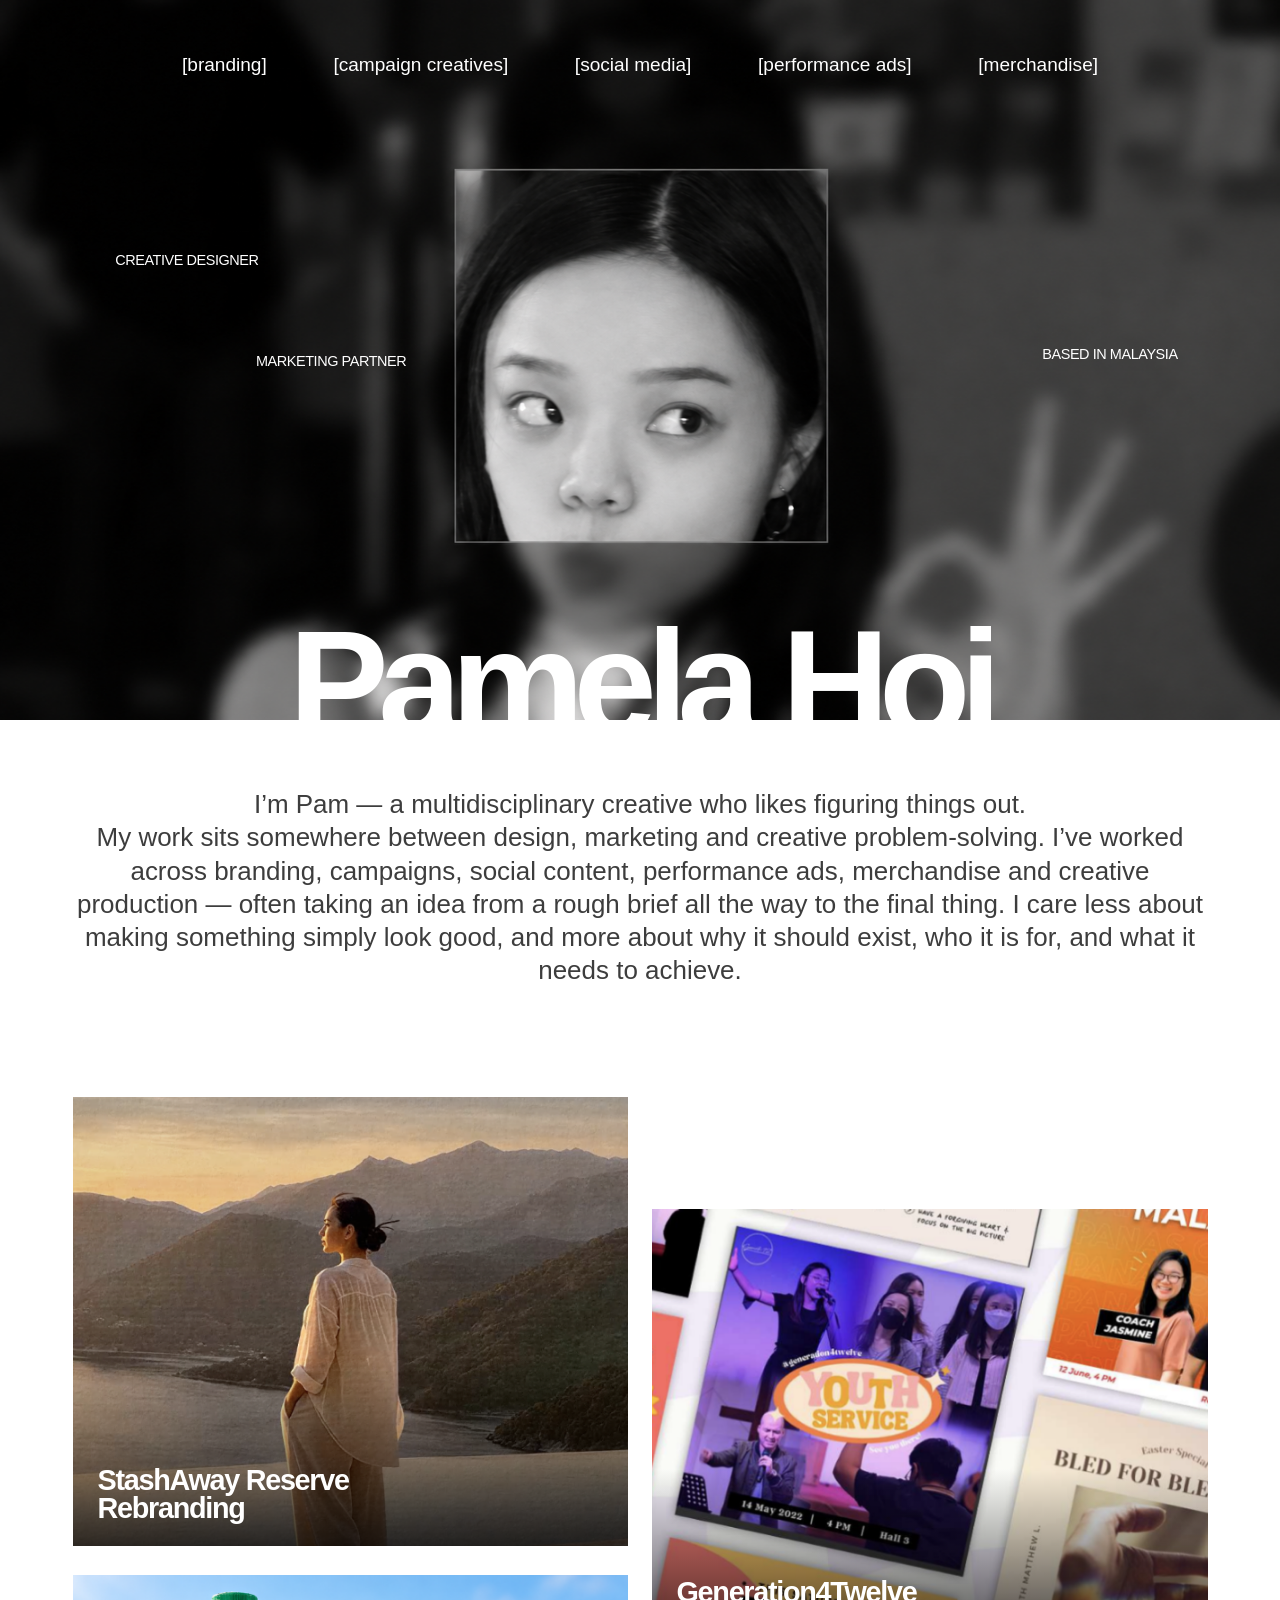
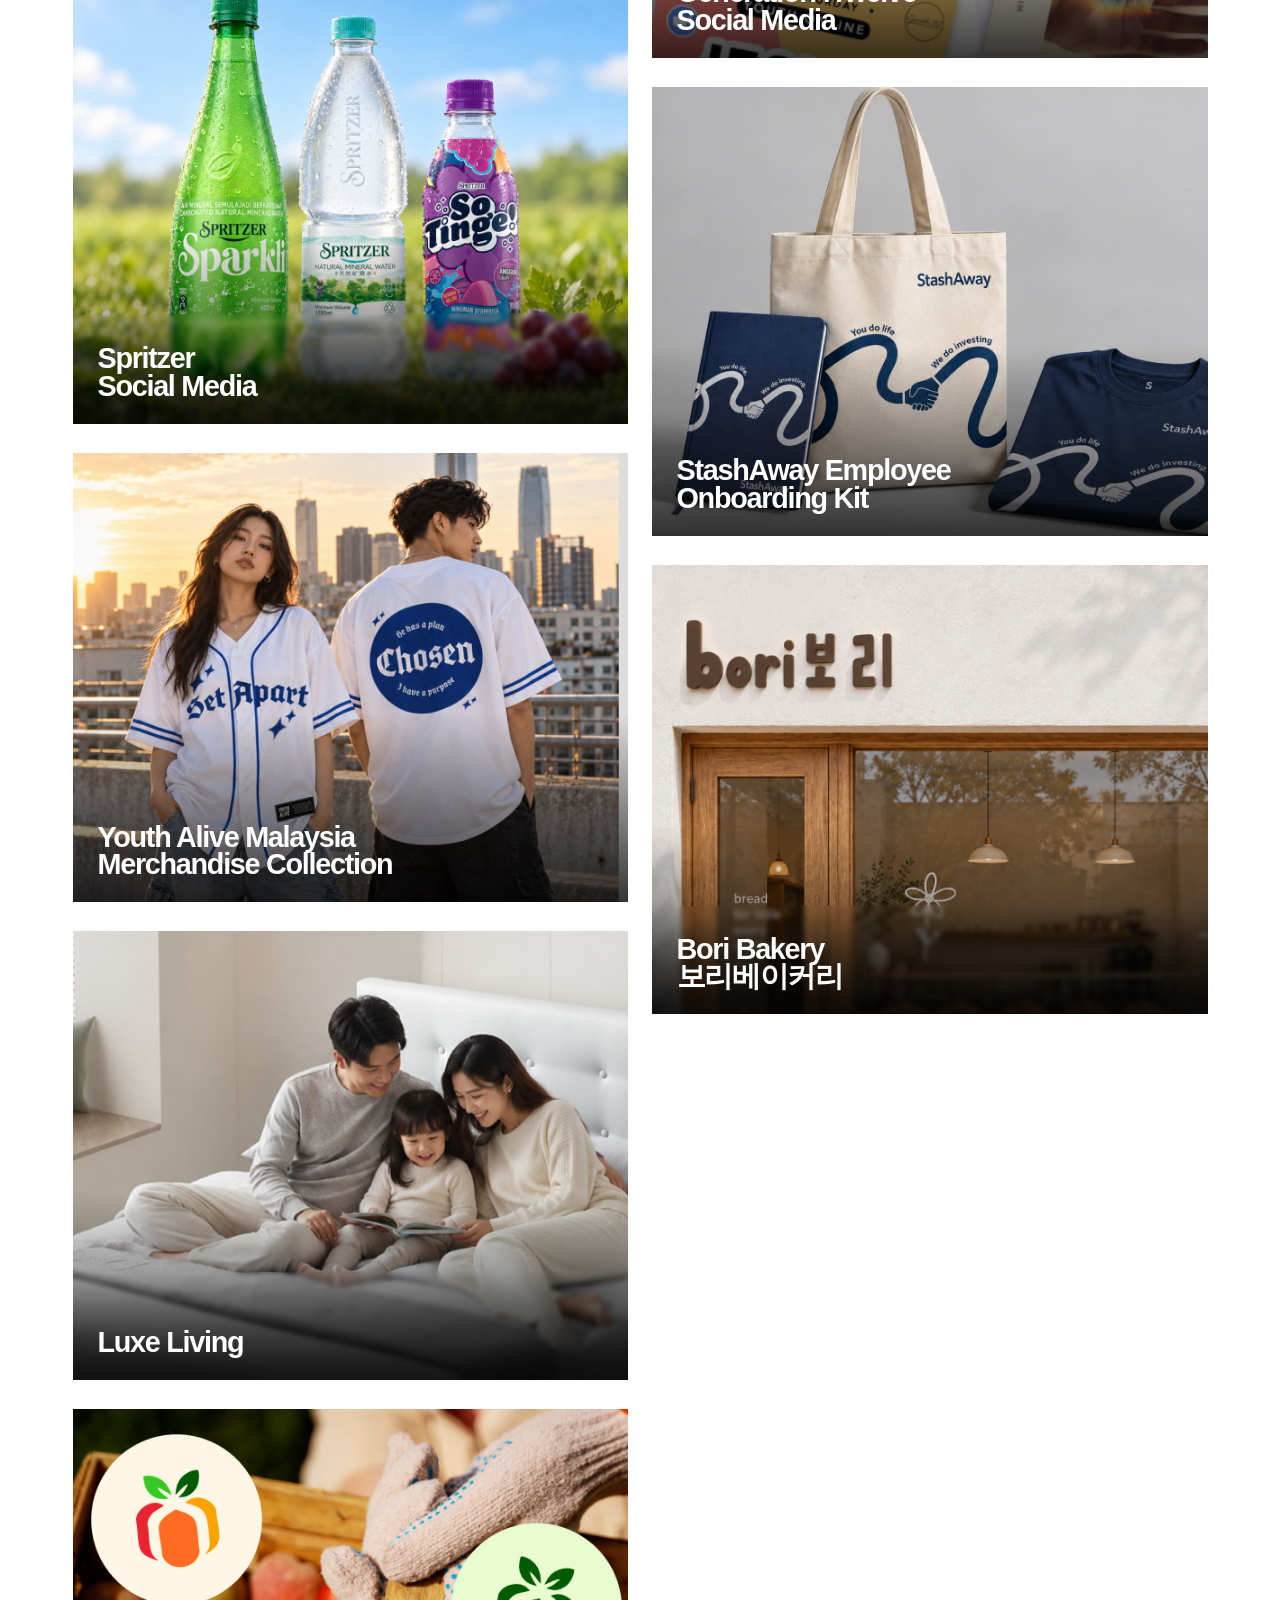
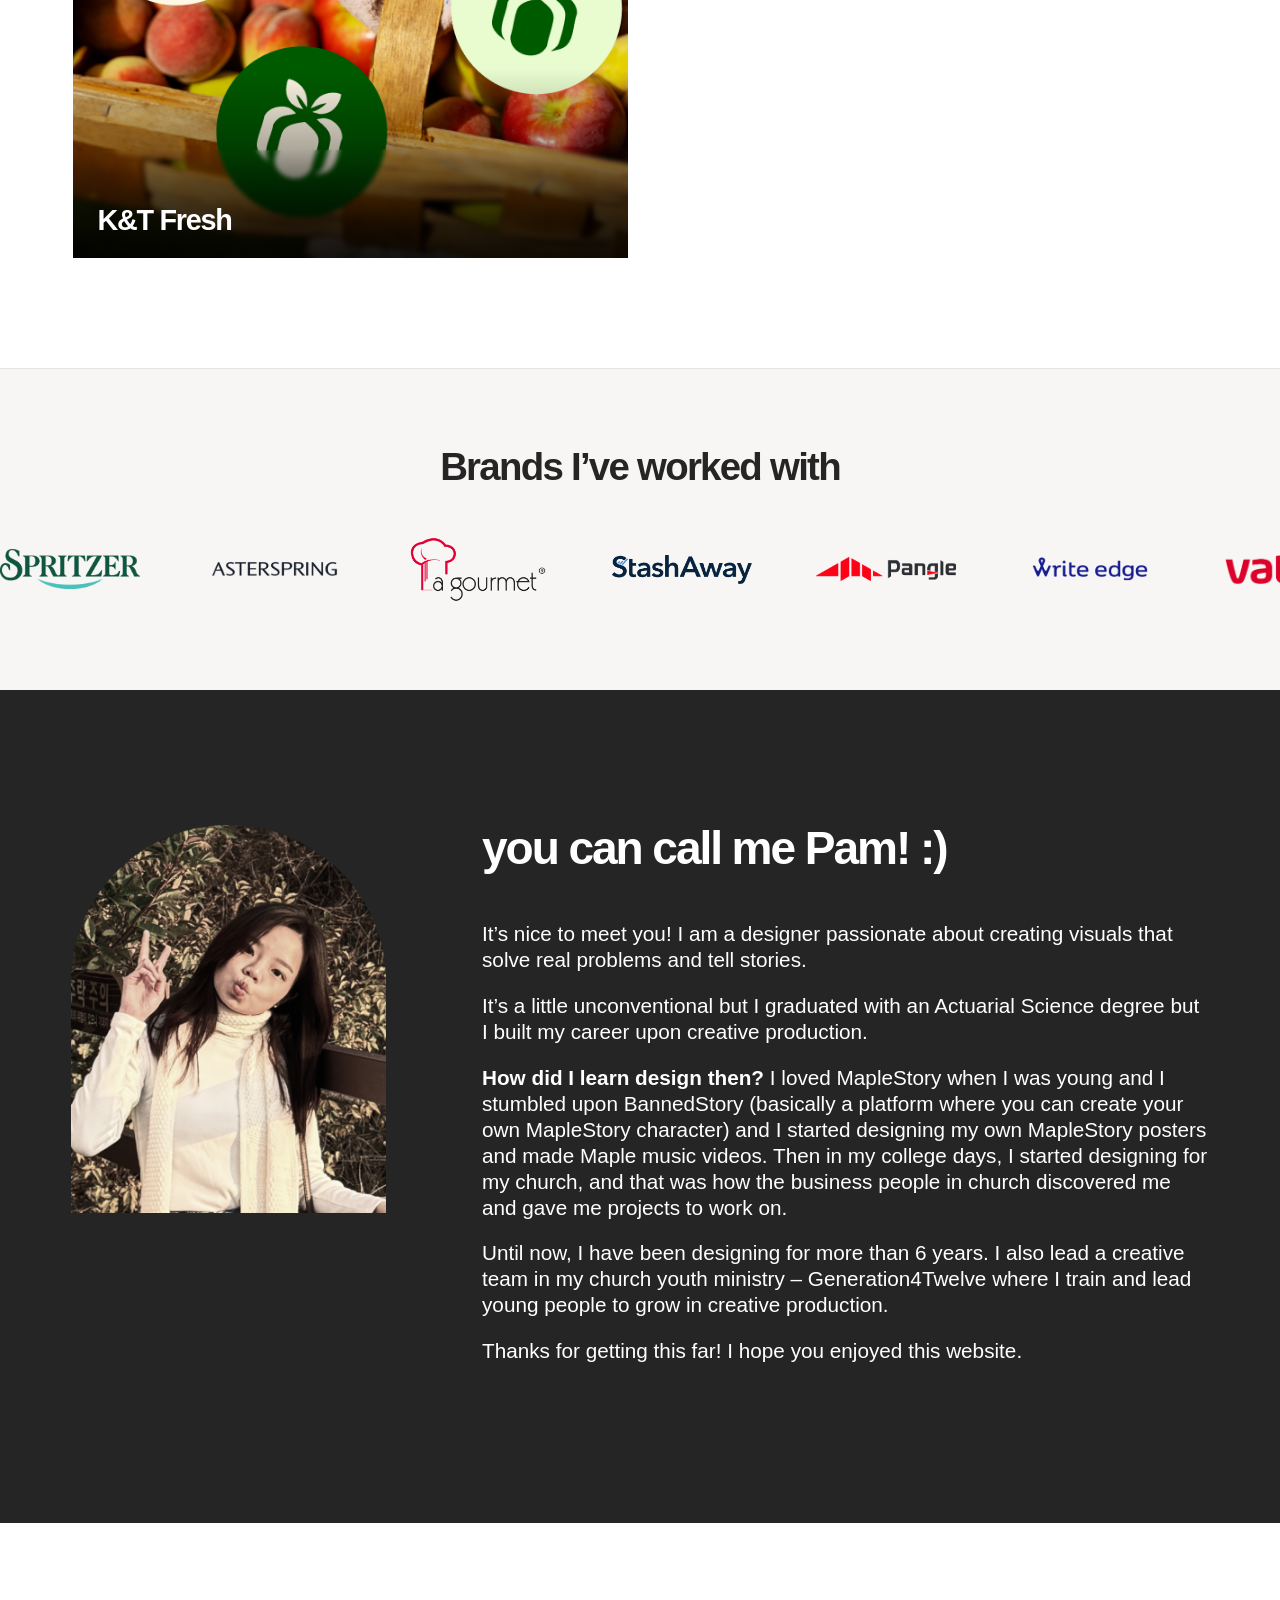
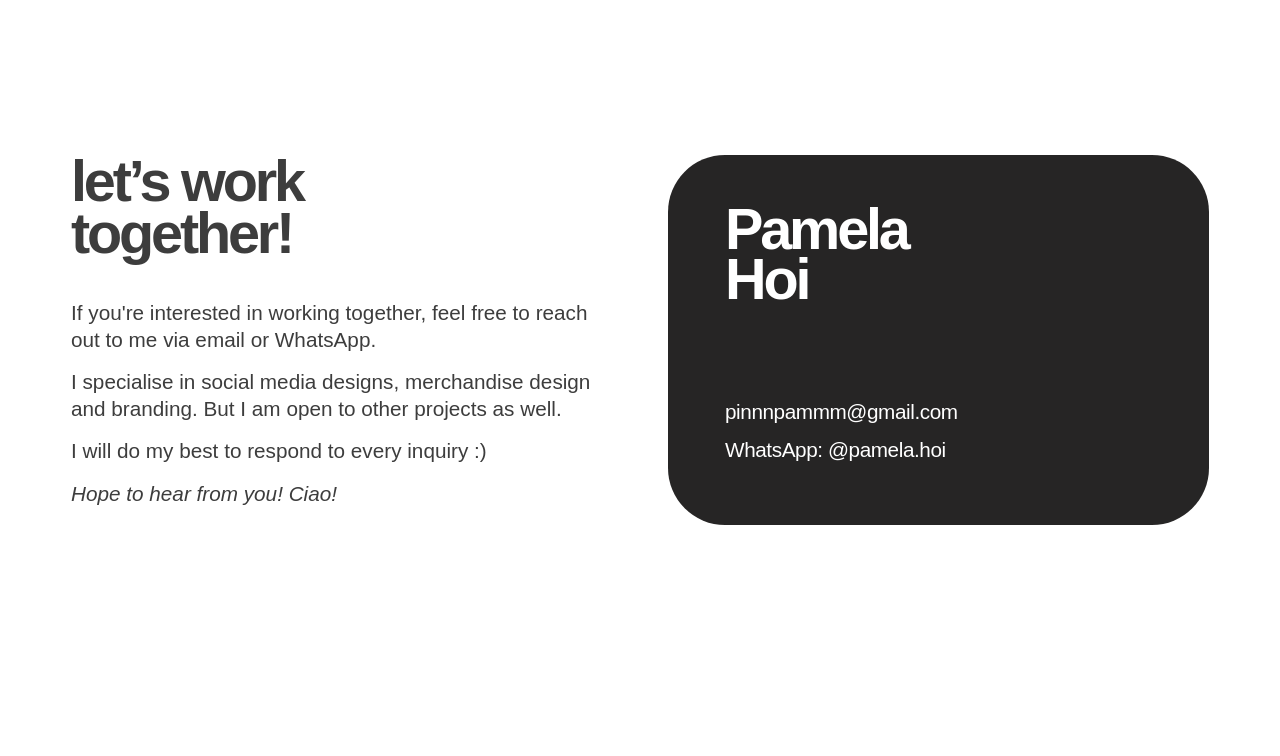
==== commit 91dcf53a: "Update index.html" ====
--- a/index.html
+++ b/index.html
@@ -63,10 +63,6 @@
             <img src="assets/v2/g412.png" alt="Generation4Twelve social media designs">
             <span>Generation4Twelve<br>Social Media</span>
           </button>
-          <button class="project-card" type="button" data-project="snowball" aria-haspopup="dialog">
-            <img src="assets/v2/snowball-card.png" alt="Snowball Fitness">
-            <span>Snowball Fitness<br>Social Media</span>
-          </button>
           <button class="project-card" type="button" data-project="stashaway-kit" aria-haspopup="dialog">
             <img src="assets/v2/stash-kit.png" alt="StashAway employee onboarding kit">
             <span>StashAway Employee<br>Onboarding Kit</span>
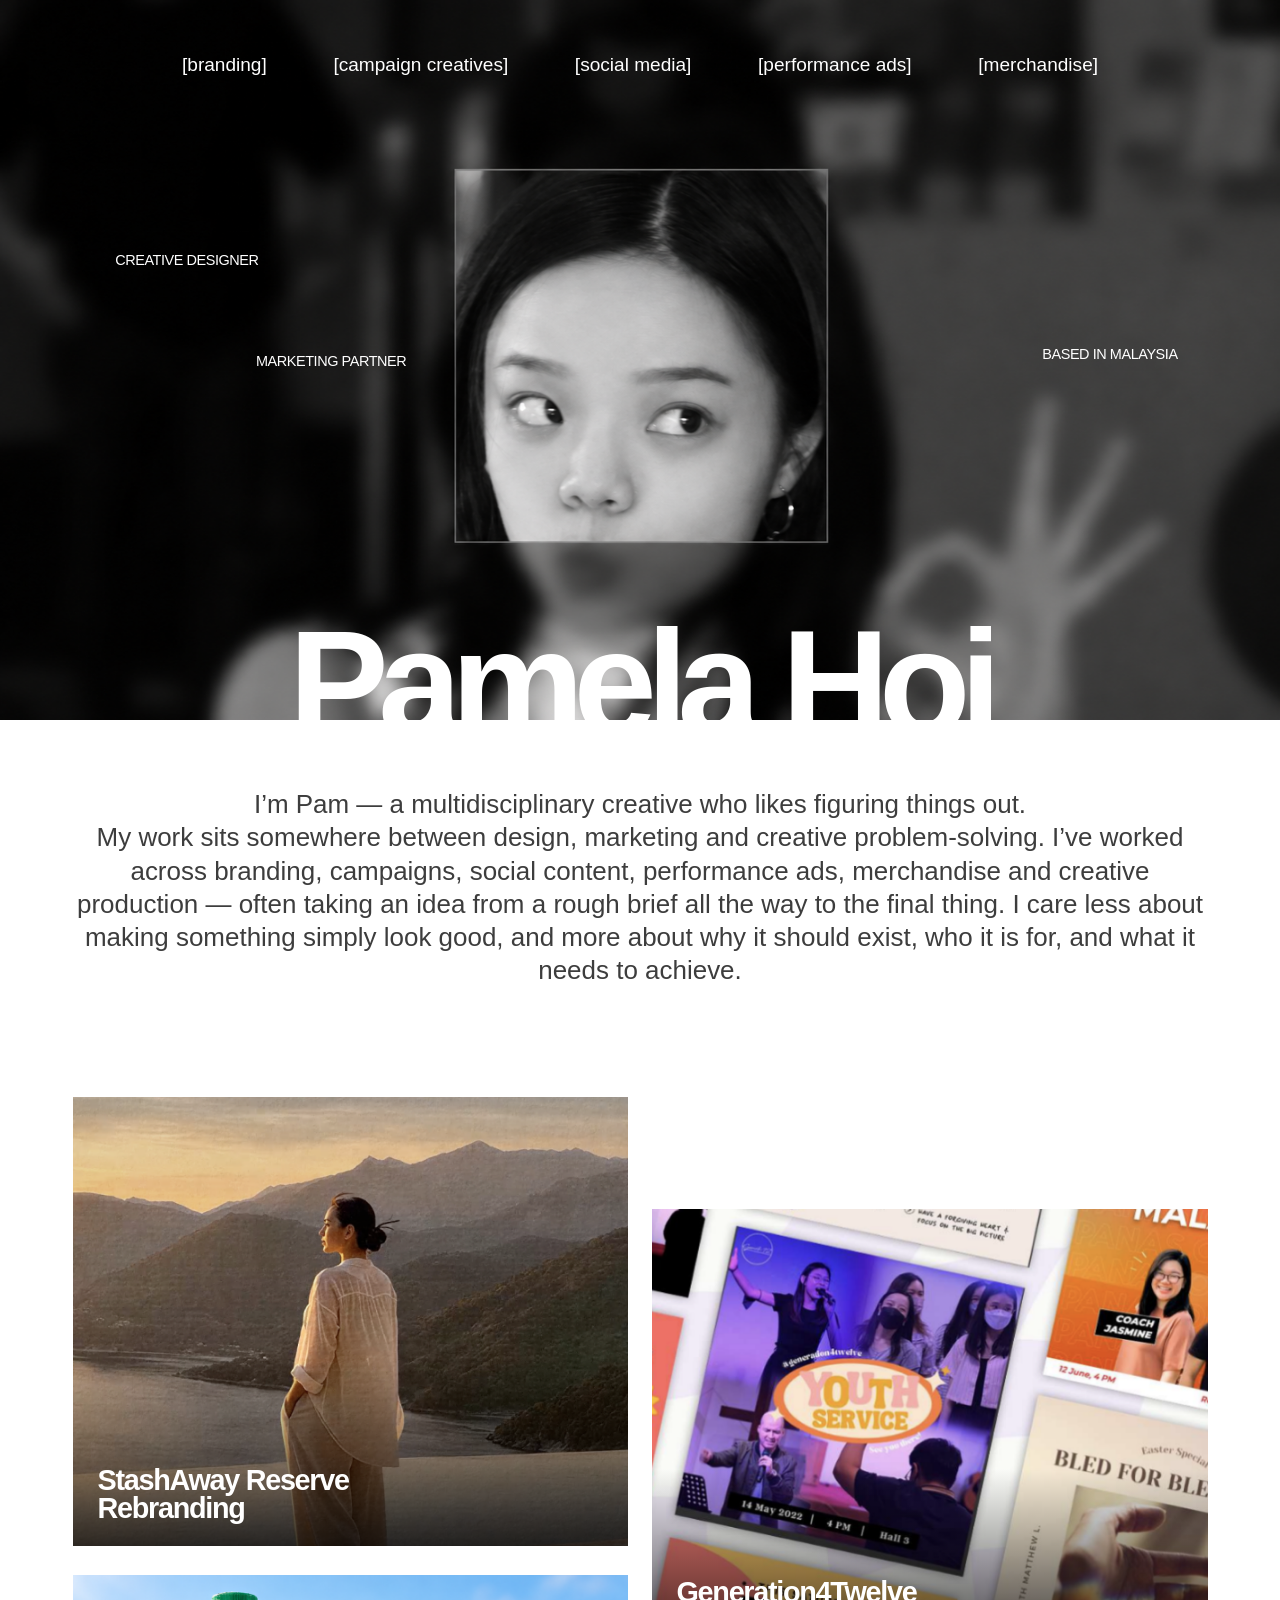
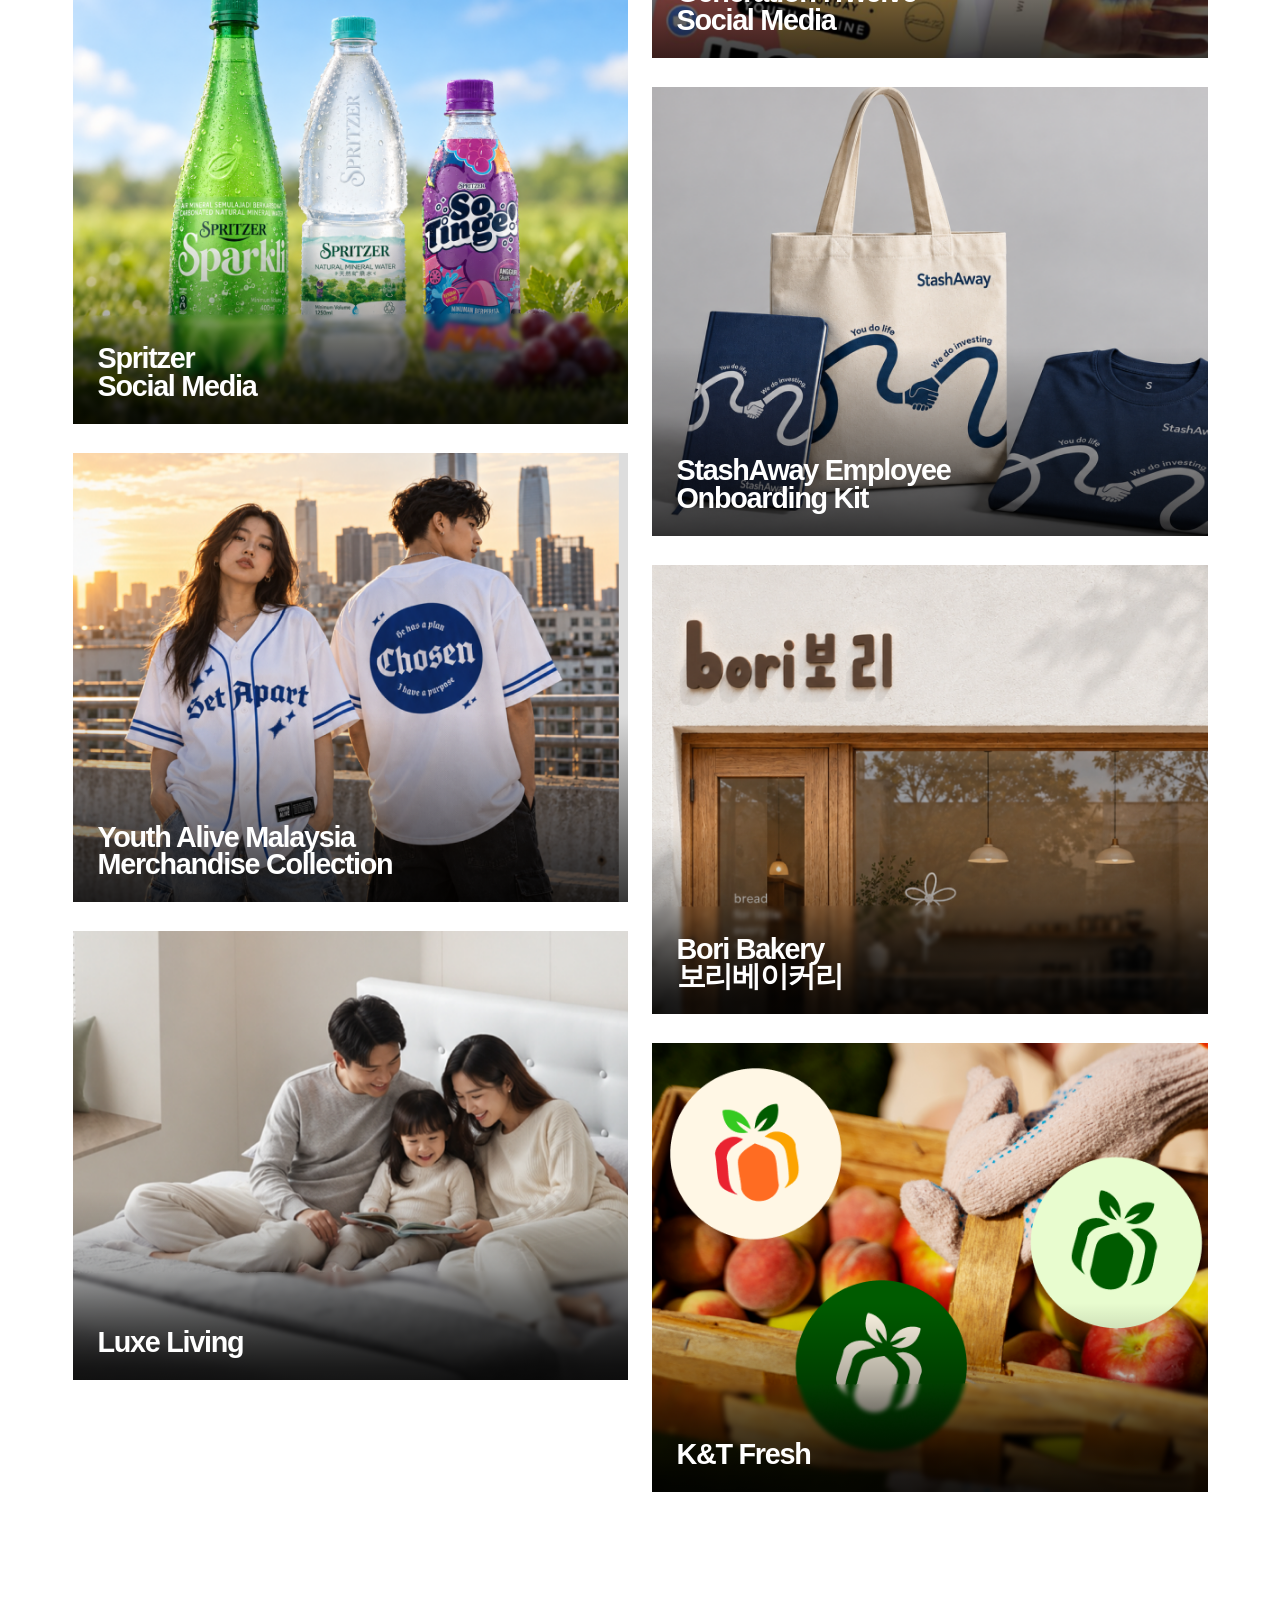
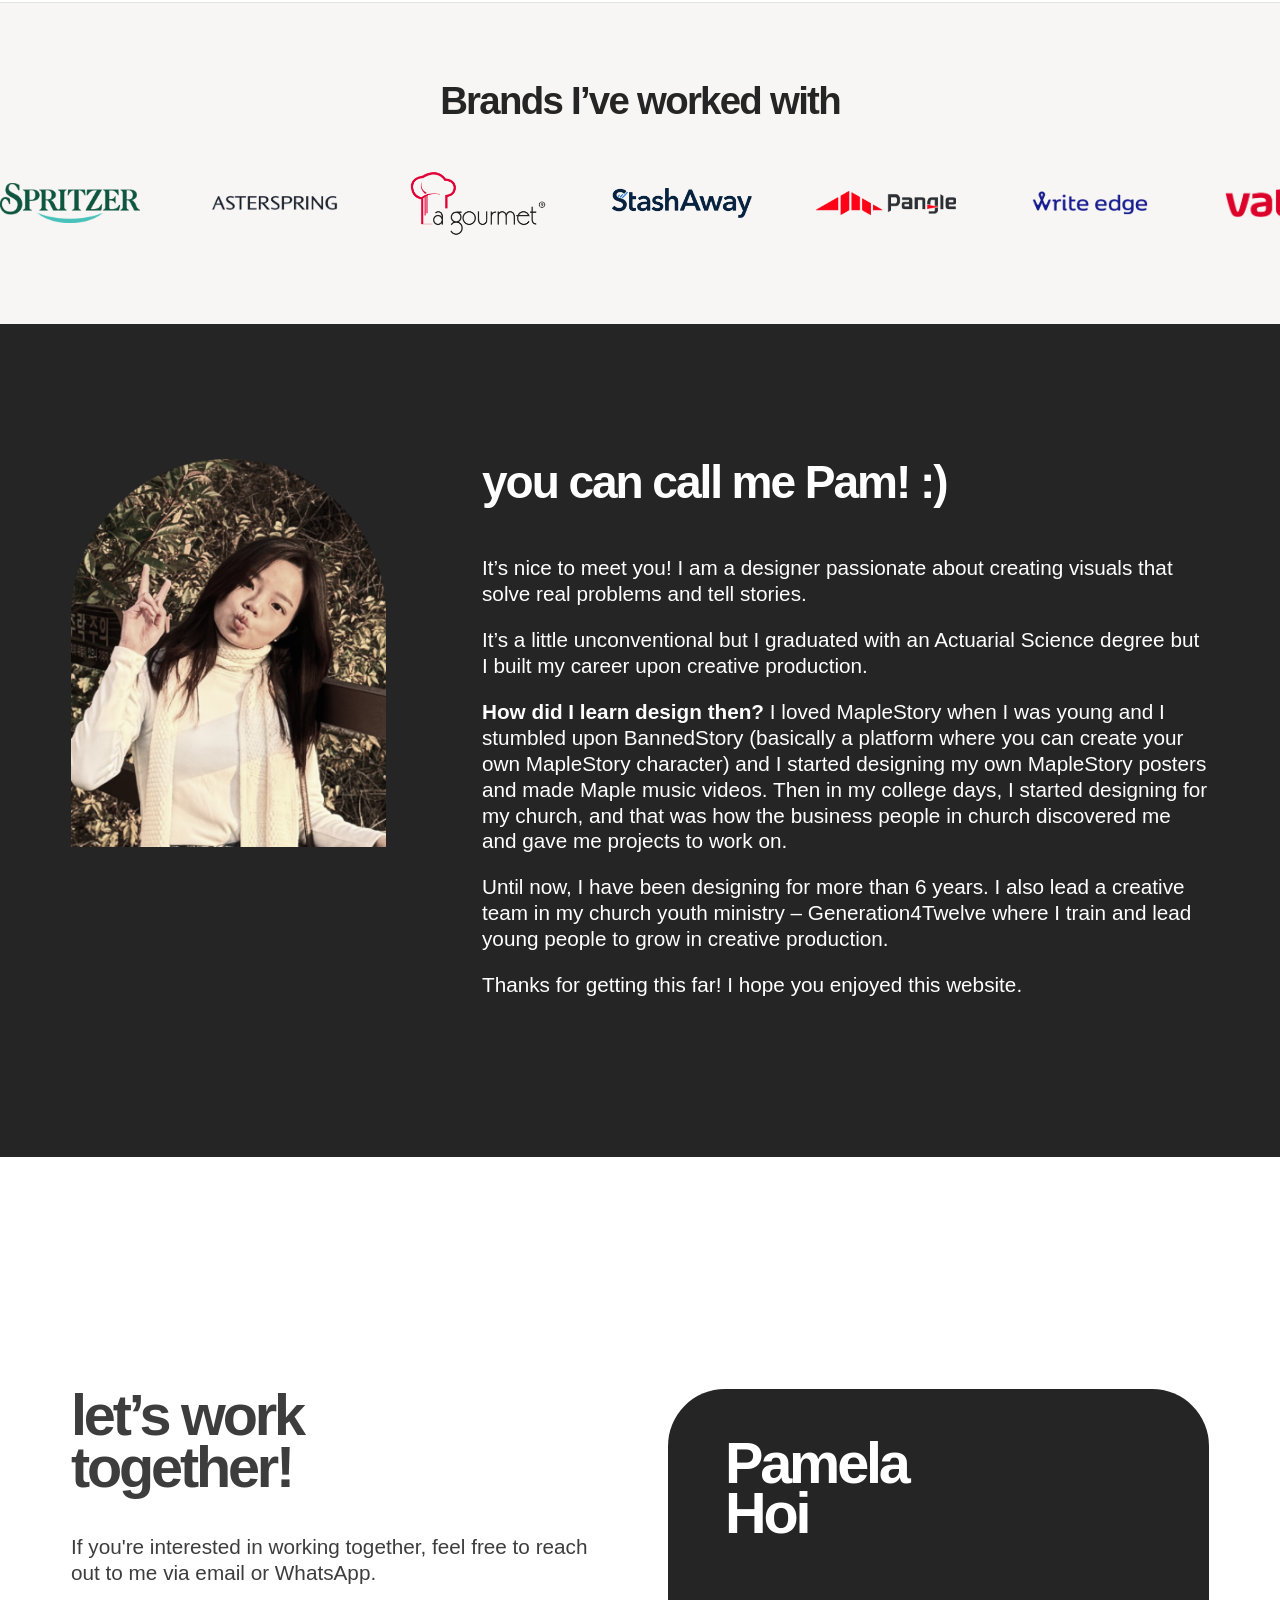
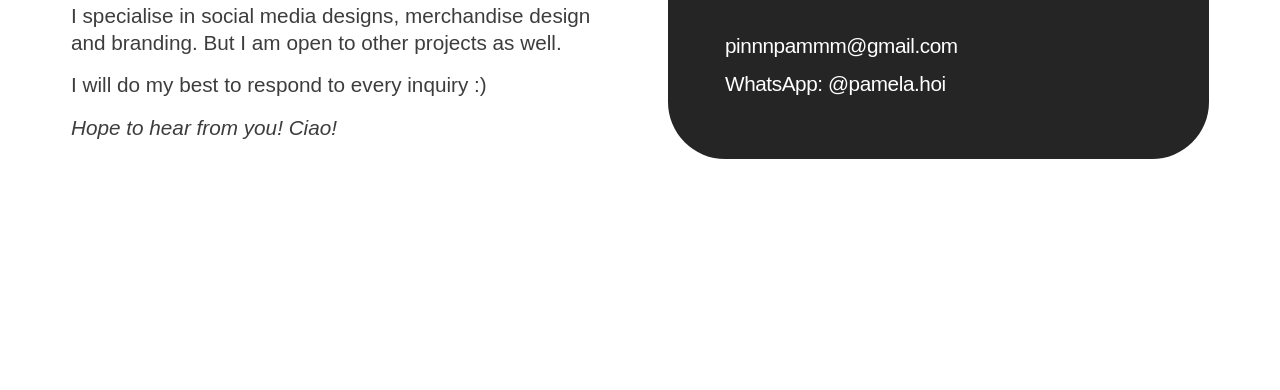
==== commit 97cab5cf: "Update index.html" ====
--- a/index.html
+++ b/index.html
@@ -52,10 +52,6 @@
             <img src="assets/v2/luxeliving.png" alt="Luxe Living Performance ads">
             <span>Luxe Living</span>
           </button>
-          <button class="project-card" type="button" data-project="knt" aria-haspopup="dialog">
-            <img src="assets/v2/knt.png" alt="K&T Fresh">
-            <span>K&T Fresh</span>
-          </button>
         </div>
 
         <div class="project-column project-column-offset">
@@ -70,6 +66,11 @@
           <button class="project-card" type="button" data-project="bori" aria-haspopup="dialog">
             <img src="assets/v2/bori-card.png" alt="Bori Bakery brand identity">
             <span>Bori Bakery<br>보리베이커리</span>
+          </button>
+          <button class="project-card" type="button" data-project="knt" aria-haspopup="dialog">
+            <img src="assets/v2/knt.png" alt="K&T Fresh">
+            <span>K&T Fresh</span>
+          </button>
         </div>
       </div>
     </section>
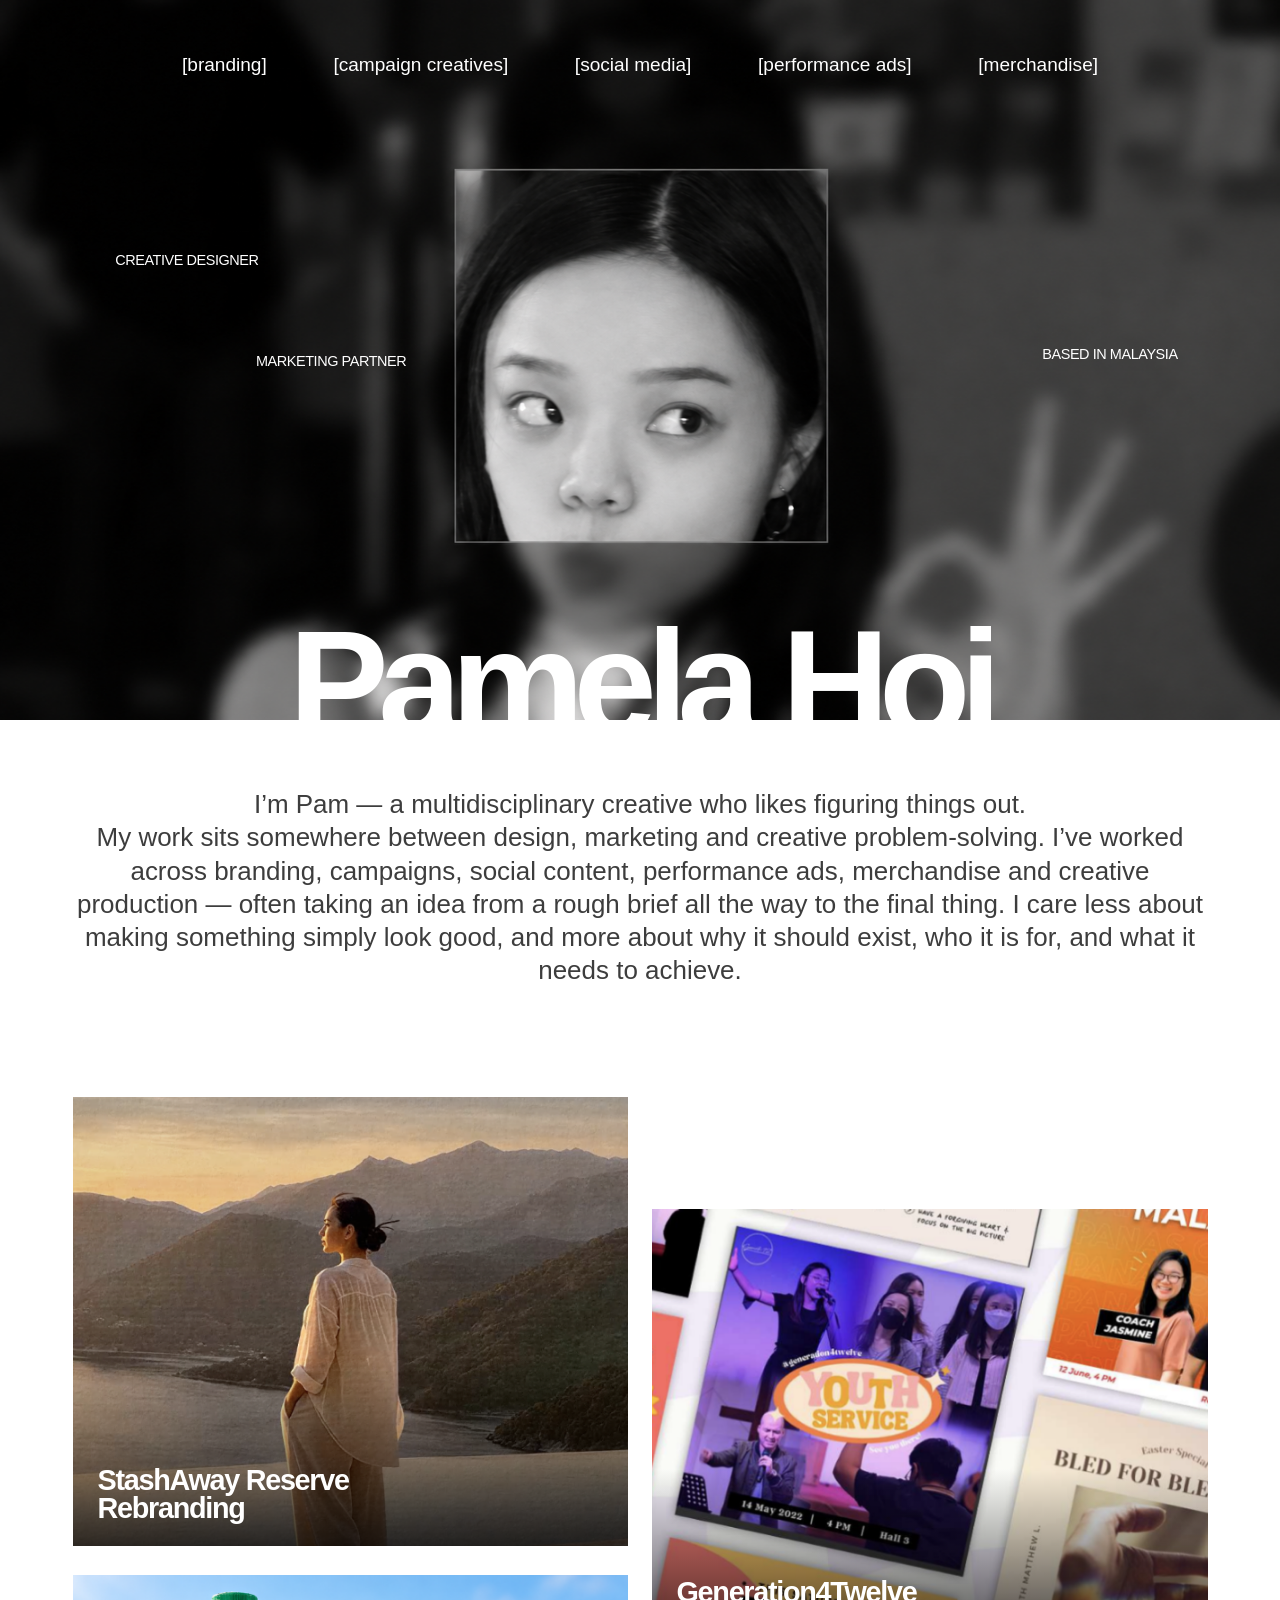
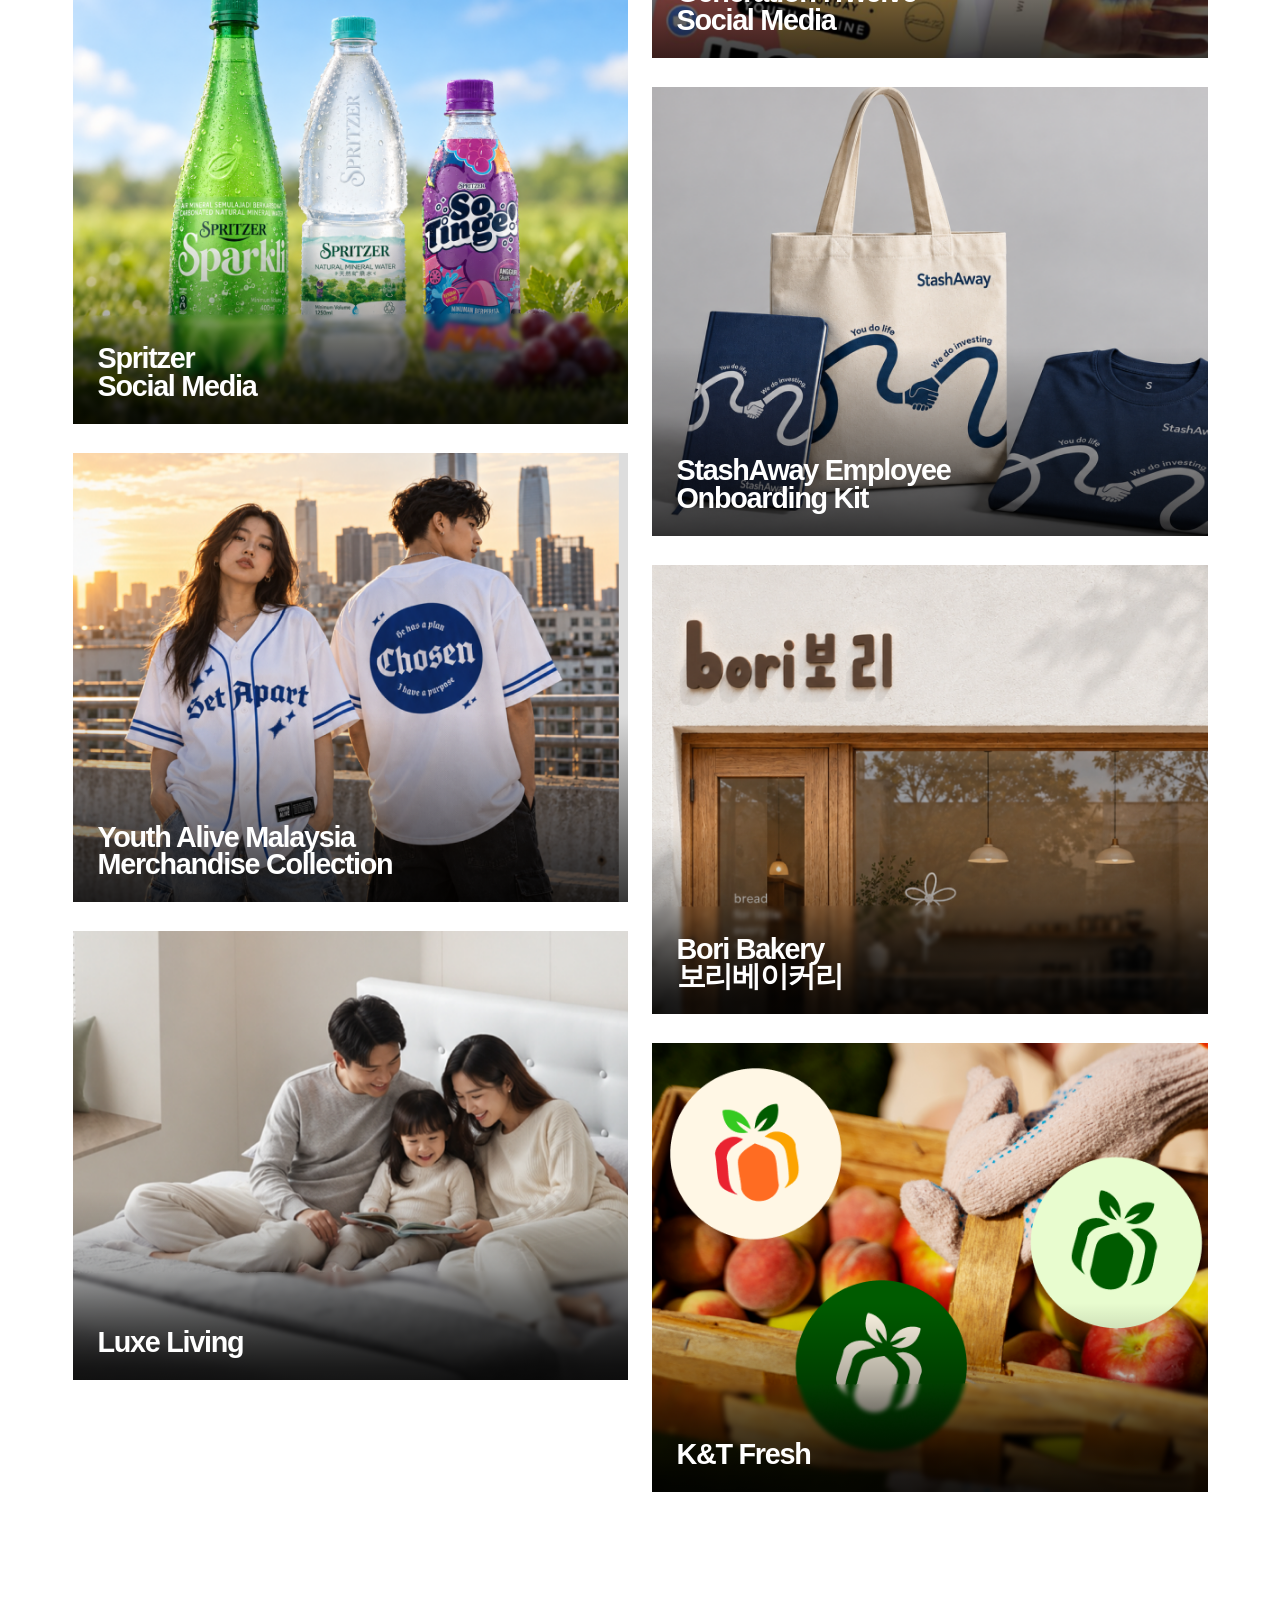
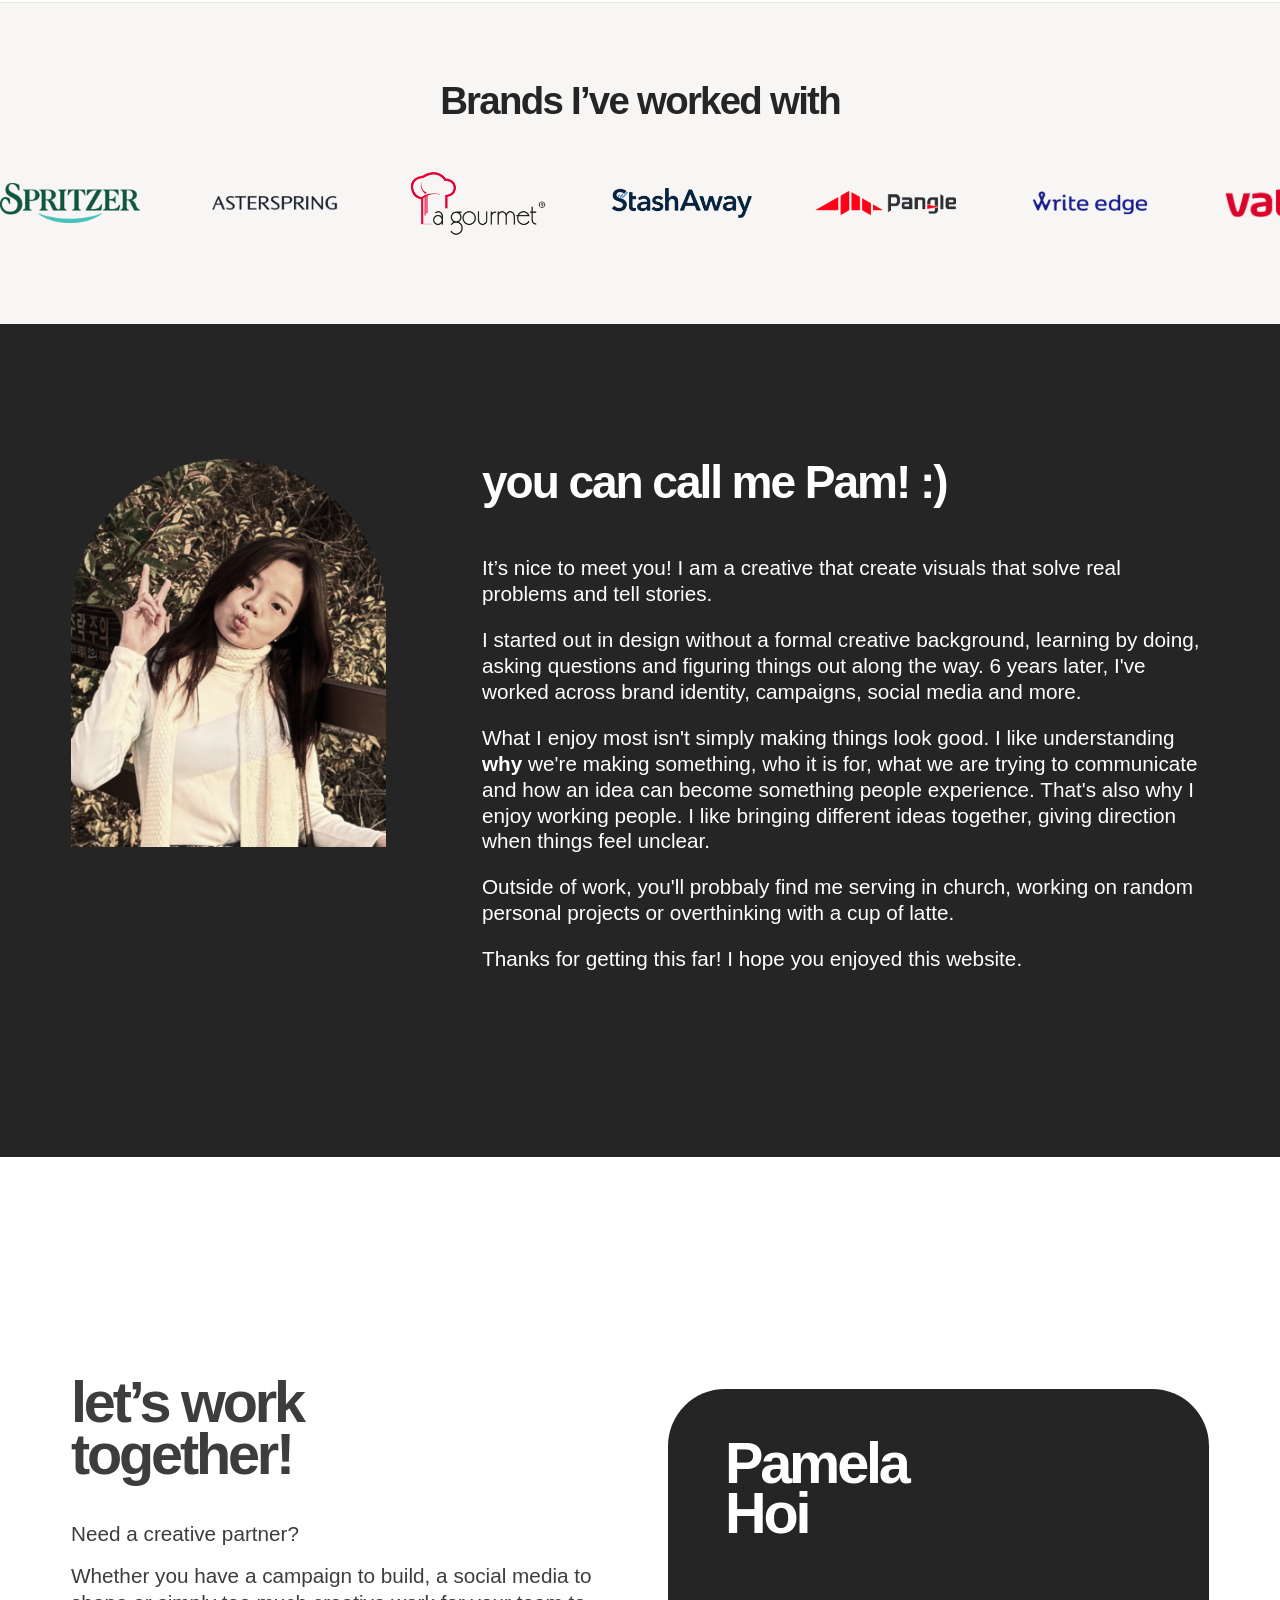
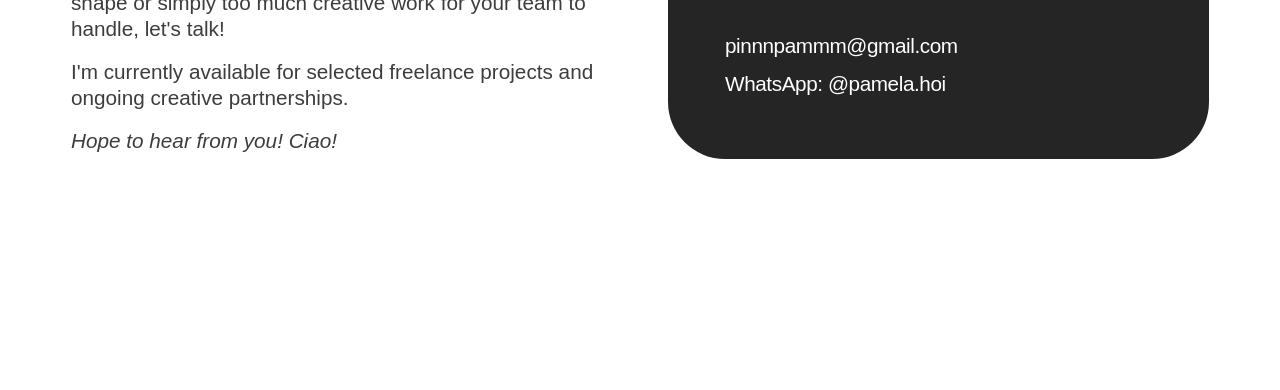
==== commit 86667531: "Update index.html" ====
--- a/index.html
+++ b/index.html
@@ -166,10 +166,10 @@
         <img class="about-photo" src="assets/v2/about.png" alt="Portrait of Pamela Hoi">
         <div class="about-copy">
           <h2>you can call me Pam! :)</h2>
-          <p>It’s nice to meet you! I am a designer passionate about creating visuals that solve real problems and tell stories.</p>
-          <p>It’s a little unconventional but I graduated with an Actuarial Science degree but I built my career upon creative production.</p>
-          <p><strong>How did I learn design then?</strong> I loved MapleStory when I was young and I stumbled upon BannedStory (basically a platform where you can create your own MapleStory character) and I started designing my own MapleStory posters and made Maple music videos. Then in my college days, I started designing for my church, and that was how the business people in church discovered me and gave me projects to work on.</p>
-          <p>Until now, I have been designing for more than 6 years. I also lead a creative team in my church youth ministry – Generation4Twelve where I train and lead young people to grow in creative production.</p>
+          <p>It’s nice to meet you! I am a creative that create visuals that solve real problems and tell stories.</p>
+          <p>I started out in design without a formal creative background, learning by doing, asking questions and figuring things out along the way. 6 years later, I've worked across brand identity, campaigns, social media and more.</p>
+          <p>What I enjoy most isn't simply making things look good. I like understanding <strong>why</strong> we're making something, who it is for, what we are trying to communicate and how an idea can become something people experience. That's also why I enjoy working people. I like bringing different ideas together, giving direction when things feel unclear.</p>
+          <p>Outside of work, you'll probbaly find me serving in church, working on random personal projects or overthinking with a cup of latte.</p>
           <p>Thanks for getting this far! I hope you enjoyed this website.</p>
         </div>
       </div>
@@ -179,9 +179,9 @@
       <div class="contact-inner">
         <div class="contact-copy">
           <h2>let’s work<br>together!</h2>
-          <p>If you're interested in working together, feel free to reach out to me via email or WhatsApp.</p>
-          <p>I specialise in social media designs, merchandise design and branding. But I am open to other projects as well.</p>
-          <p>I will do my best to respond to every inquiry :)</p>
+          <p>Need a creative partner?</p>
+          <p>Whether you have a campaign to build, a social media to shape or simply too much creative work for your team to handle, let's talk!</p>
+          <p>I'm currently available for selected freelance projects and ongoing creative partnerships.</p>
           <p><em>Hope to hear from you! Ciao!</em></p>
         </div>
         <div class="contact-card">
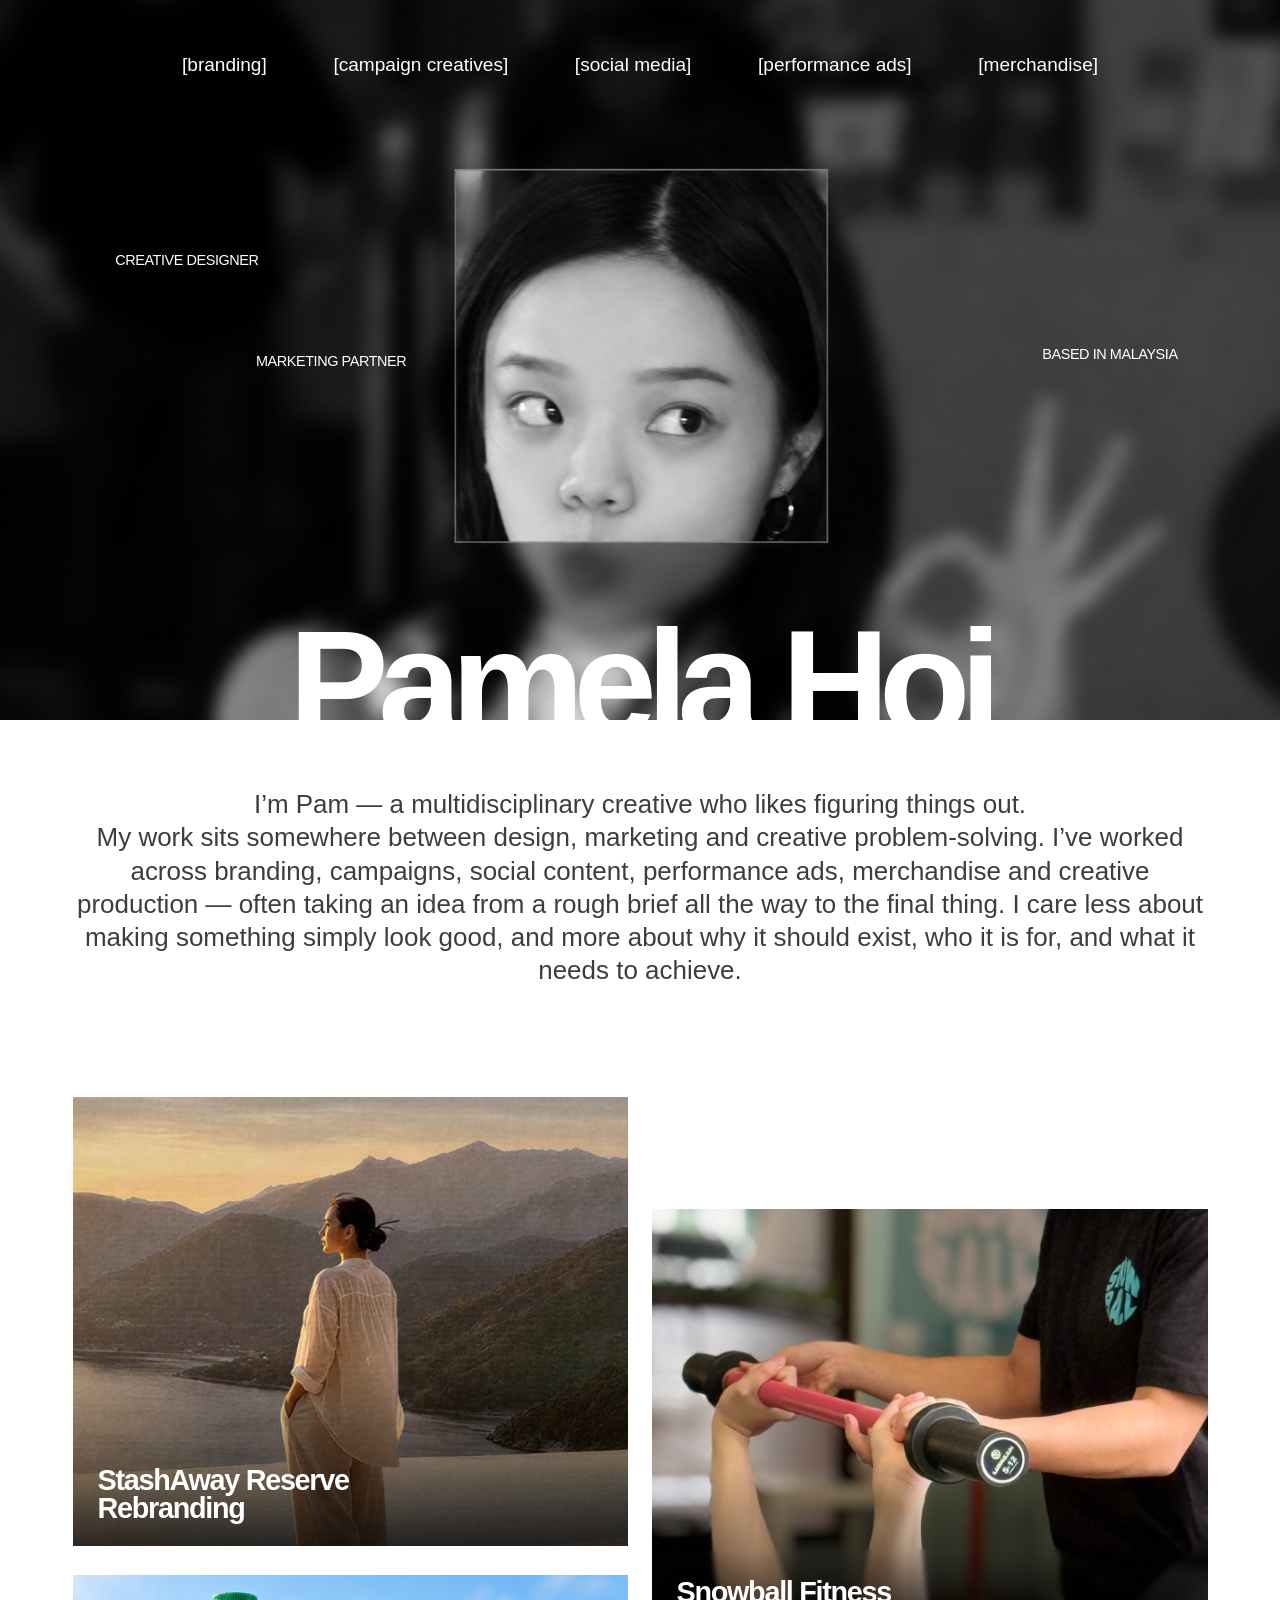
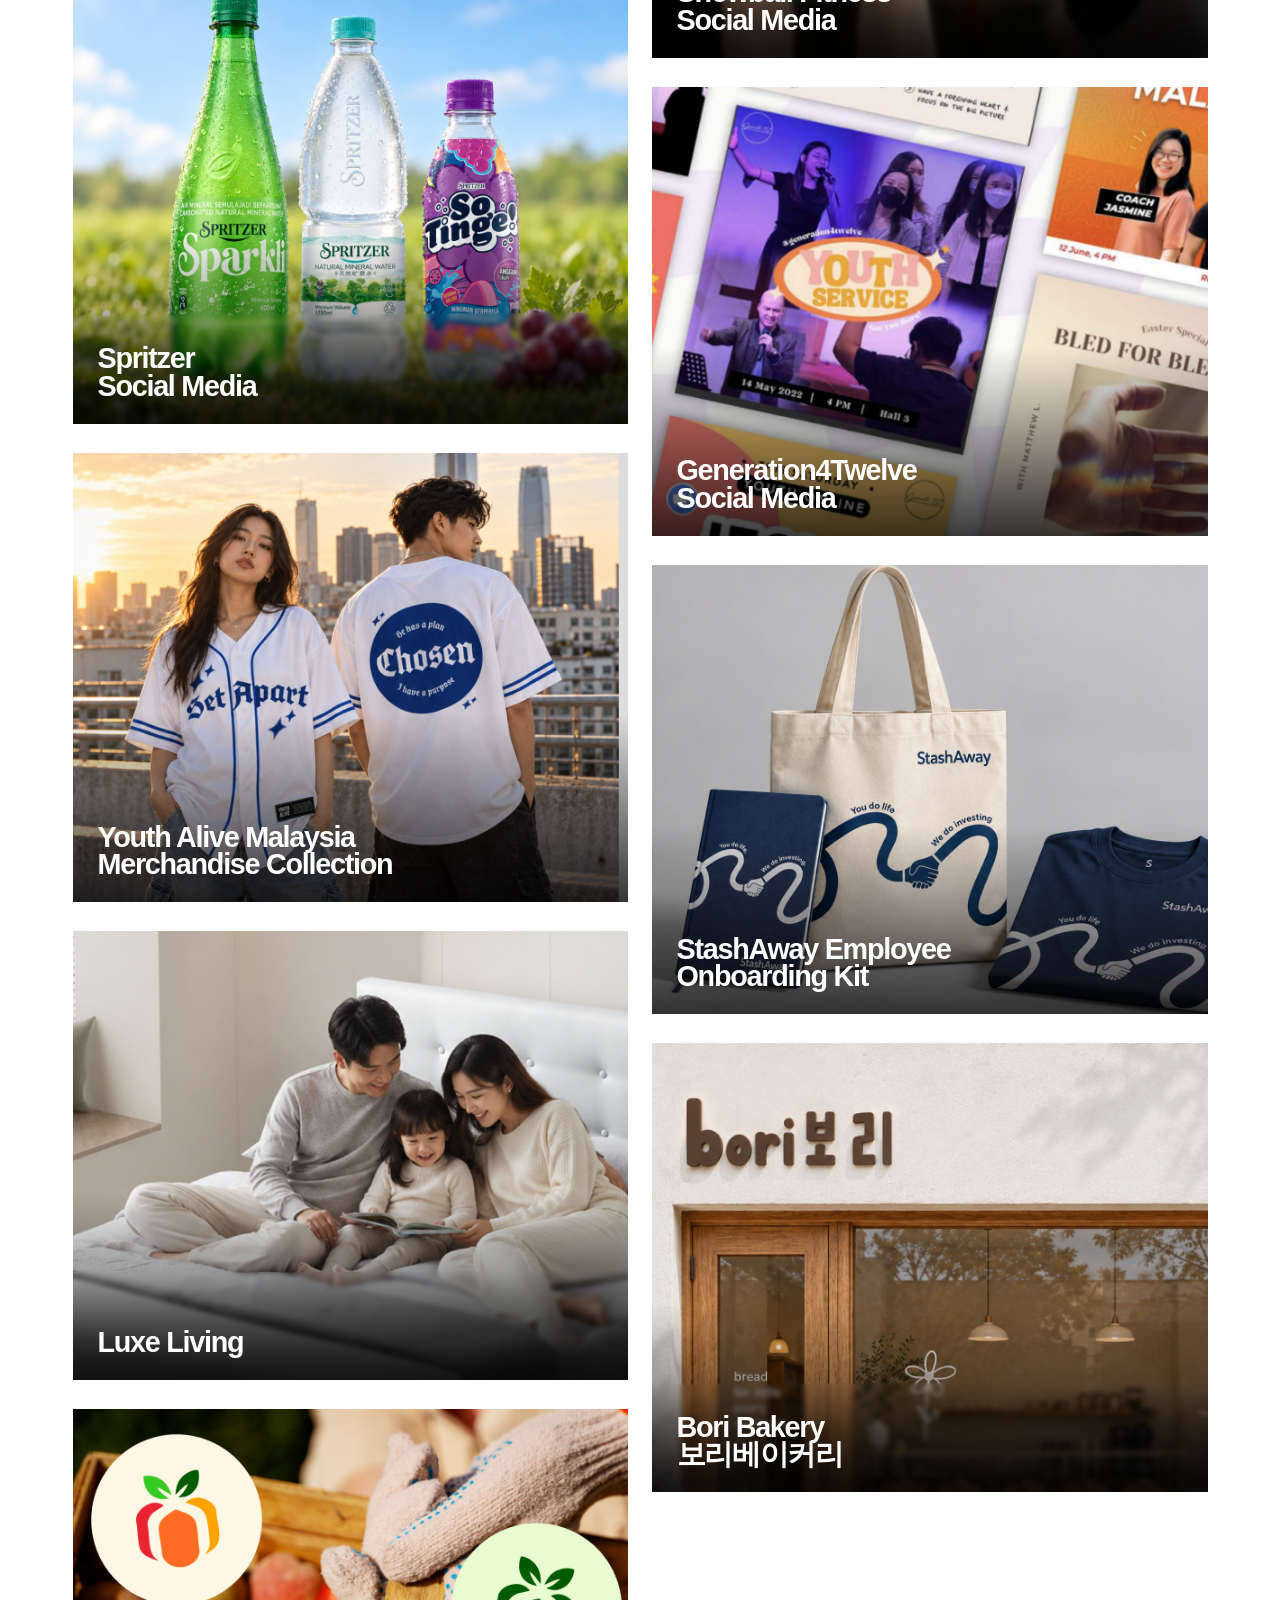
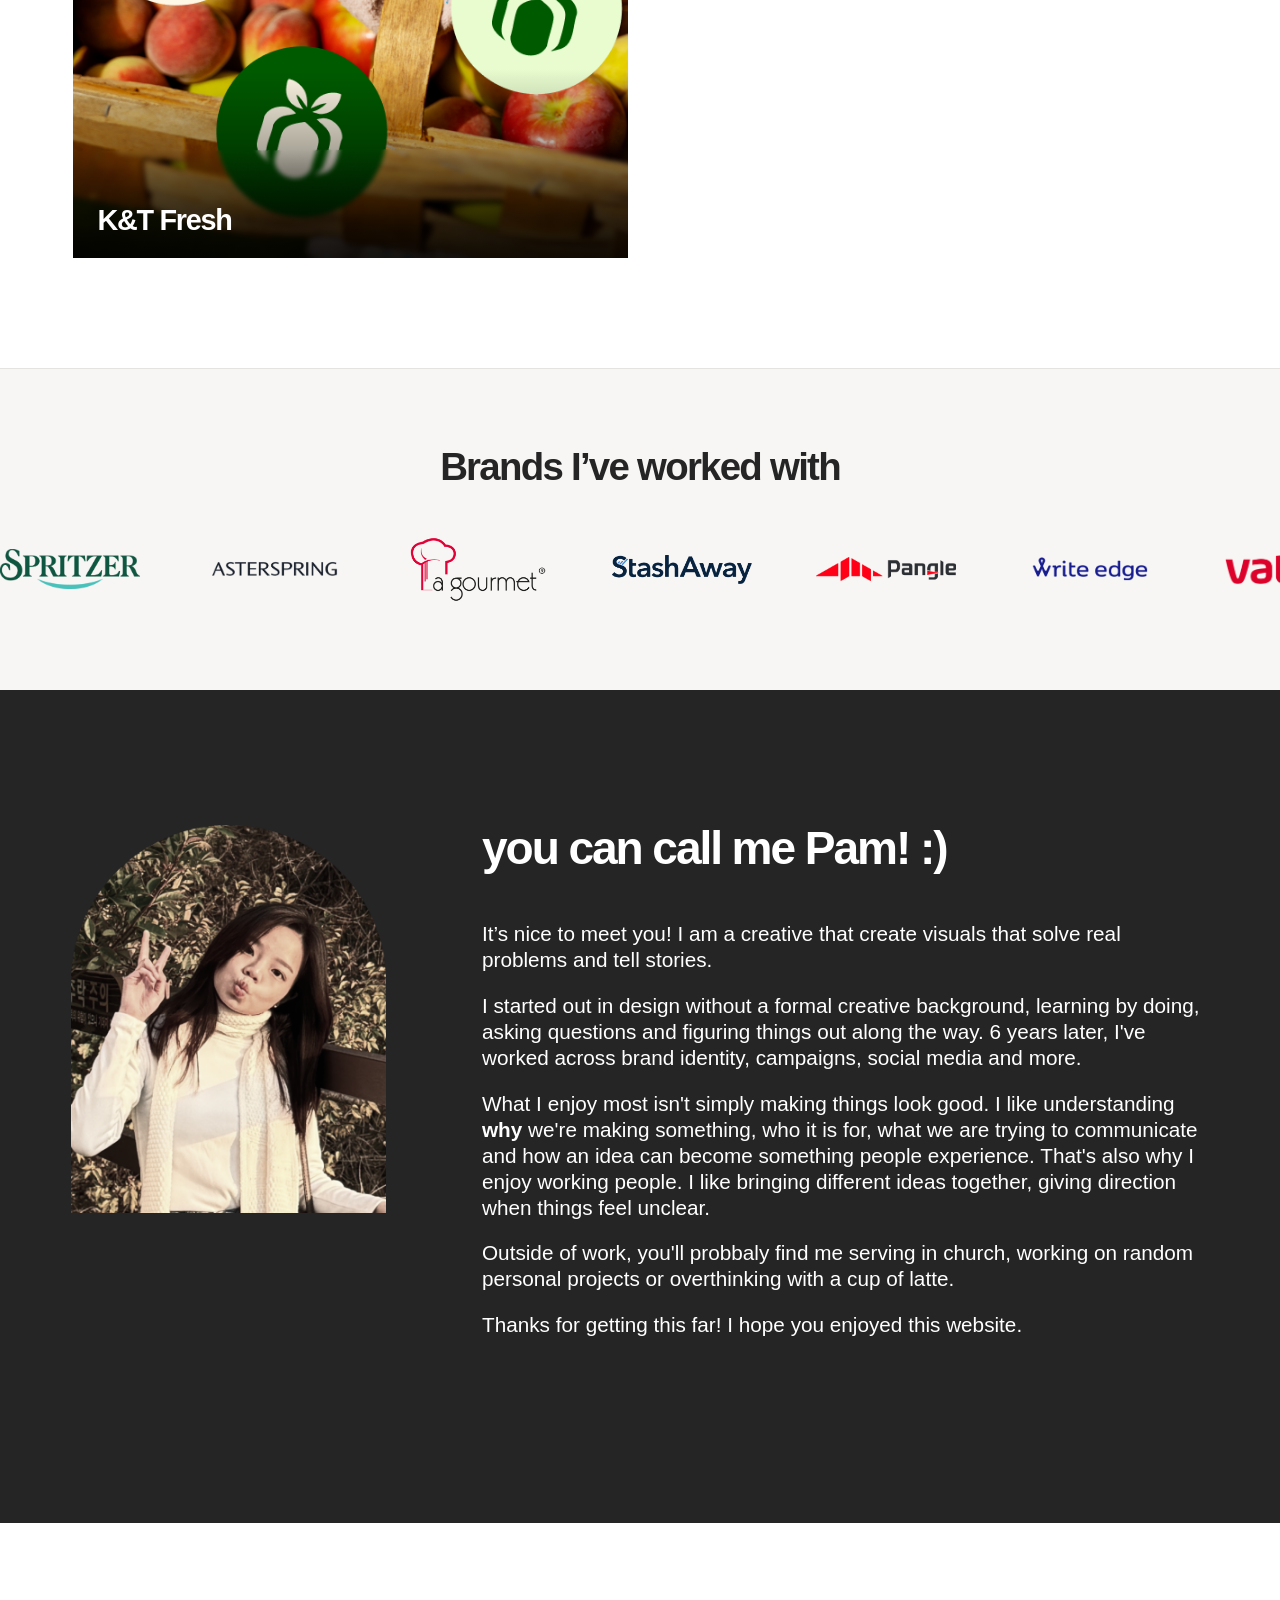
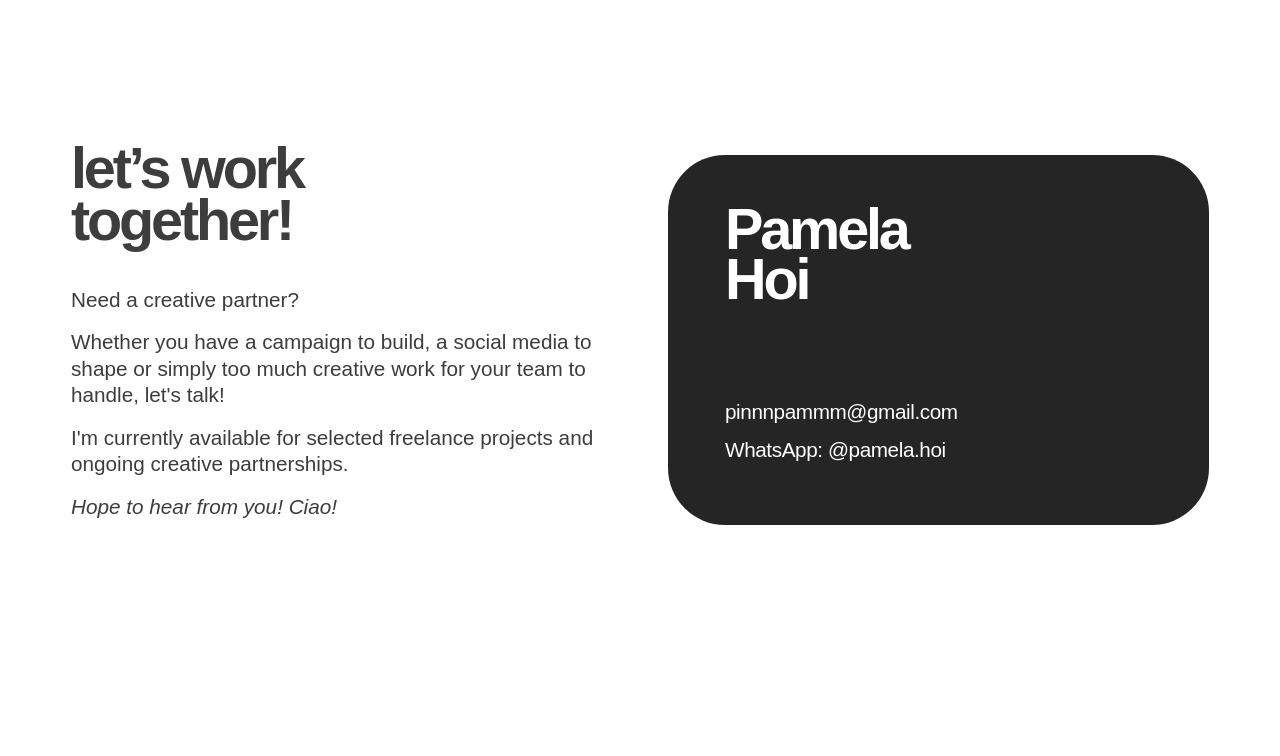
==== commit 2608e3b3: "Update index.html" ====
--- a/index.html
+++ b/index.html
@@ -52,9 +52,17 @@
             <img src="assets/v2/luxeliving.png" alt="Luxe Living Performance ads">
             <span>Luxe Living</span>
           </button>
+          <button class="project-card" type="button" data-project="knt" aria-haspopup="dialog">
+            <img src="assets/v2/knt.png" alt="K&T Fresh">
+            <span>K&T Fresh</span>
+          </button>
         </div>
 
         <div class="project-column project-column-offset">
+          <button class="project-card" type="button" data-project="snowball" aria-haspopup="dialog">
+            <img src="assets/v2/snowball.png" alt="Snowball Social Media">
+            <span>Snowball Fitness<br>Social Media</span>
+          </button>
           <button class="project-card" type="button" data-project="gen412" aria-haspopup="dialog">
             <img src="assets/v2/g412.png" alt="Generation4Twelve social media designs">
             <span>Generation4Twelve<br>Social Media</span>
@@ -66,10 +74,6 @@
           <button class="project-card" type="button" data-project="bori" aria-haspopup="dialog">
             <img src="assets/v2/bori-card.png" alt="Bori Bakery brand identity">
             <span>Bori Bakery<br>보리베이커리</span>
-          </button>
-          <button class="project-card" type="button" data-project="knt" aria-haspopup="dialog">
-            <img src="assets/v2/knt.png" alt="K&T Fresh">
-            <span>K&T Fresh</span>
           </button>
         </div>
       </div>
@@ -427,13 +431,13 @@
         
        <div class="project-video-grid gen412-video-grid" aria-label="Snowball Social Video">
          <video controls playsinline preload="metadata" aria-label="SF social video">
-           <source src="assets/video/412vid1.mp4" type="video/mp4">
+           <source src="assets/video/PT ad.mp4" type="video/mp4">
          </video>
          <video controls playsinline preload="metadata" aria-label="SF social video">
-           <source src="assets/video/412vid2.mp4" type="video/mp4">
+           <source src="assets/video/workout.mov" type="video/mov">
          </video>
          <video controls playsinline preload="metadata" aria-label="SF social video">
-           <source src="assets/video/412vid3.mp4" type="video/mp4">
+           <source src="assets/video/speed.mp4" type="video/mp4">
          </video>
        </div>
 
@@ -452,36 +456,29 @@
         <section class="figma-case-copy">
           <h3>The Approach</h3>
         </section> 
-        <div class="video-feature-grid">
-           <section>
+        <div class="reserve-feature-grid">
+          <section>
             <h3>Educate and empower</h3>
             <p>Help beginners feel more confident in their fitness journey through useful, approachable content.</p>
           </section>
           <section>
-            <h3>Community and group classes</h3>
-            <p>Build excitement around Snowball's 8-week group classes and create a stronger sense of community.</p>
-          </section>
-          <section>
             <h3>Social proofs</h3>
             <p>Highlight client progress, testimonials and wins to build trust and show what the Snowball experience can look like.</p>
           </section>
           <section>
             <h3>Real connections</h3>
-            <p>Show the real people, spaces and processes behind Snowball Fitness — making the brand feel personal and approachable.</p>
-          </section>
-        </div>
-        <section class="figma-case-copy">
-          <p>Together, these pillars helped balance education, conversion, trust and community, rather than relying on promotional content alone.</p>
-        </section>
+            <p>Show the real people, spaces and processes behind Snowball Fitness — making the brand feel personal and approachable</p>
+          </section>
+        </div>
 
         <section class="figma-case-copy">
           <h3>The Results</h3>
            <div class="case-board-slice kit-visuals-slice" aria-label="Snowball Organic Results">
-          <img src="assets/Organic.png" alt="Snowball Organic Results">
+          <img src="assets/organic.png" alt="Snowball Organic Results">
         </div>
           <p>The social strategy helped expand Snowball Fitness's visibility beyond its existing audience, with reach increasing by 175.4% and content interactions growing by 82%.</p>
          <div class="case-board-slice kit-visuals-slice" aria-label="Snowball Paid Results">
-          <img src="assets/Paid.png" alt="Snowball Paid Results">
+          <img src="assets/paid.png" alt="Snowball Paid Results">
         </div>
           <p>Within just six days of running paid social, the campaign generated 152 link clicks at RM0.16 per click, reaching more than 6,300 people.</p>
         </section>
--- a/styles.css
+++ b/styles.css
@@ -700,3 +700,4 @@
     margin: 16px 16px -58px auto;
   }
 }
+
